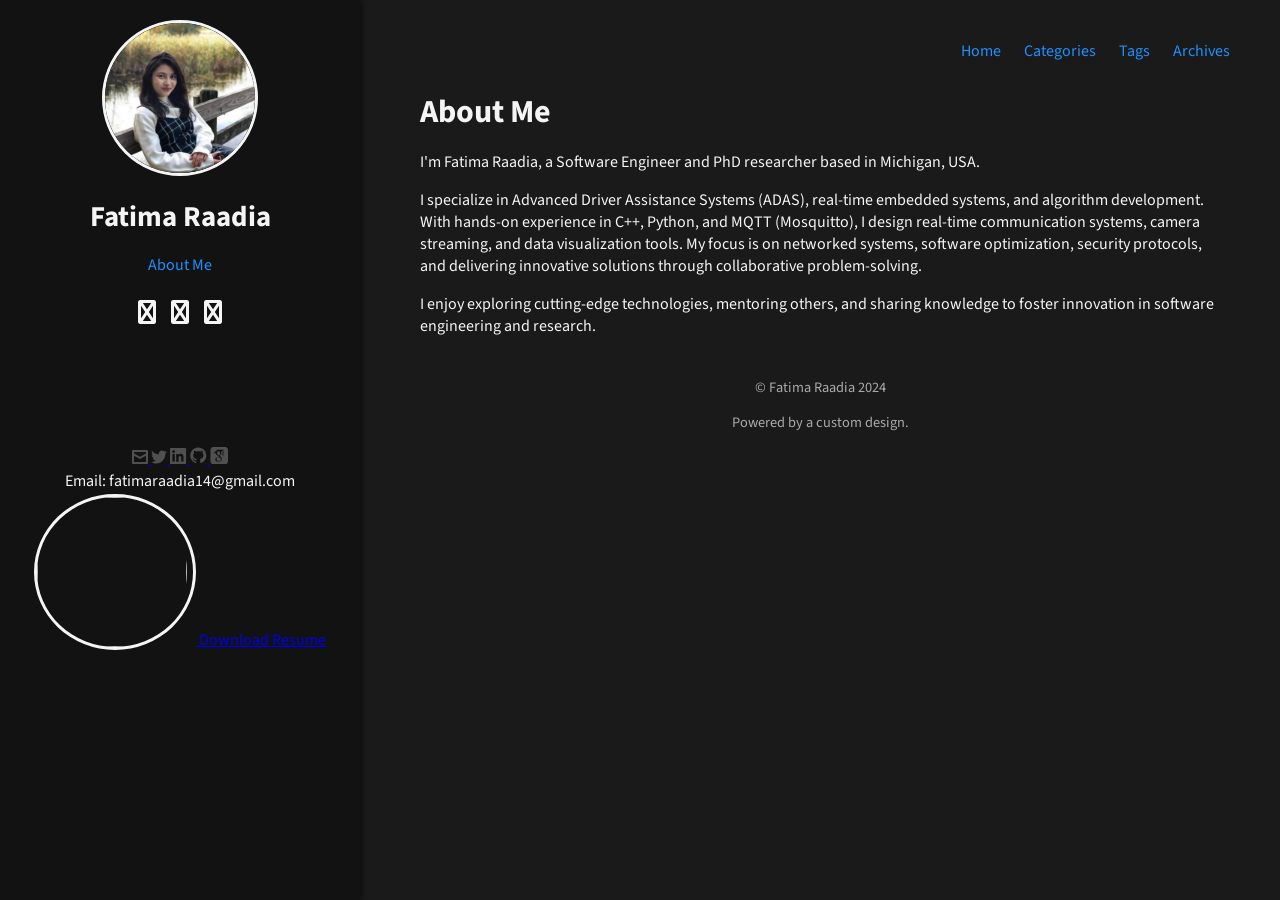
==== index.html @ f961c2ea "Update index.html" ====
<!DOCTYPE html>
<html lang="en">
<head>
  <link href='//fonts.googleapis.com/css?family=Source+Sans+Pro:300,400,700,400italic' rel='stylesheet' type='text/css'>
  <link rel="stylesheet" href="https://cdnjs.cloudflare.com/ajax/libs/font-awesome/6.0.0-beta3/css/all.min.css">


  <style>
    body {
      font-family: 'Source Sans Pro', sans-serif;
      margin: 0;
      padding: 0;
      background-color: #1a1a1a;
      color: #f5f5f5;
      display: flex;
      flex-direction: row;
      height: 100vh;
    }

    aside {
      width: 25%;
      background-color: #121212;
      padding: 20px;
      box-shadow: 2px 0 5px rgba(0, 0, 0, 0.5);
      text-align: center;
    }

    aside img {
      width: 150px;
      height: 150px;
      border-radius: 50%;
      border: 3px solid #f5f5f5;
    }

    aside h1 {
      font-size: 1.8rem;
      margin: 15px 0;
    }

    aside nav ul {
      list-style: none;
      padding: 0;
    }

    aside nav ul li {
      margin: 10px 0;
    }

    aside nav ul li a {
      text-decoration: none;
      color: #1e90ff;
    }

    aside ul.social {
      display: flex;
      justify-content: center;
      gap: 15px;
      padding: 0;
      list-style: none;
      margin-top: 20px;
    }

    aside ul.social li a {
      color: #f5f5f5;
      font-size: 1.5rem;
    }

    main {
      flex: 1;
      padding: 40px;
      overflow-y: auto;
    }

    main nav {
      margin-bottom: 20px;
      text-align: right;
    }

    main nav a {
      text-decoration: none;
      color: #1e90ff;
      margin: 0 10px;
    }

    article {
      max-width: 800px;
      margin: 0 auto;
    }

    article h1 {
      font-size: 2rem;
      margin-bottom: 15px;
    }

    footer {
      text-align: center;
      margin-top: 40px;
      font-size: 0.9rem;
      color: #aaa;
    }
  </style>

  <meta charset="utf-8" />
  <meta name="viewport" content="width=device-width, initial-scale=1.0" />
  <title>Fatima Raadia &ndash; About Me</title>
</head>
<body>
  <aside>
    <div>
      <img src="propic.jpg" alt="Fatima Raadia" title="Fatima Raadia">
      <h1>Fatima Raadia</h1>

      <nav>
        <ul>
          <li><a href="#about-me">About Me</a></li>
        </ul>
      </nav>

      <ul class="social">
        <li><a href="https://www.linkedin.com/in/fatima-raadia/" target="_blank"><i class="fa fa-linkedin"></i></a></li>
        <li><a href="https://github.com/fatima-raadia" target="_blank"><i class="fa fa-github"></i></a></li>
        <li><a href="https://scholar.google.com/citations?user=Gr1FDVAAAAAJ&hl=en" target="_blank"><i class="fa fa-google"></i></a></li>
      </ul>

      <section style="padding-top: 100px;" id="scroll-element" data-scroll-index="0">
    
        <div class="hero" id = "about">
            

            <div class="hero-left">
                
                <div class="icons">
                    
                    <a href="mailto:shehzeensh@gmail.com">
                        <svg width="16px" height="14px" viewBox="0 0 16 14" version="1.1" xmlns="http://www.w3.org/2000/svg" xlink="http://www.w3.org/1999/xlink">
                            
                            <title>ui-16px-1_email-84</title>
                            <desc>Created with Sketch.</desc>
                            <defs></defs>
                            <g id="Portfolio" stroke="none" stroke-width="1" fill="none" fill-rule="evenodd">
                                <g transform="translate(-94.000000, -336.000000)" id="Group" fill="#505050">
                                    <g transform="translate(94.000000, 335.000000)">
                                        <g id="ui-16px-1_email-84" transform="translate(0.000000, 1.000000)">
                                            <path d="M15,0 L1,0 C0.448,0 0,0.447 0,1 L0,13 C0,13.553 0.448,14 1,14 L15,14 C15.552,14 16,13.553 16,13 L16,1 C16,0.447 15.552,0 15,0 Z M14,12 L2,12 L2,5.723 L7.504,8.868 C7.812,9.044 8.189,9.044 8.496,8.868 L14,5.723 L14,12 Z M14,3.42 L8,6.849 L2,3.42 L2,2 L14,2 L14,3.42 Z" id="Shape"></path>
                                        </g>
                                    </g>
                                </g>
                            </g>
                        </svg>
                    </a>
                    
                    
                    
                    <a href="https://twitter.com/shehzeen" target="blank">
                        <svg width="16px" height="14px" viewBox="0 0 16 14" version="1.1" xmlns="http://www.w3.org/2000/svg" xlink="http://www.w3.org/1999/xlink">
                            
                            <title>social-16px_logo-twitter</title>
                            <desc>Created with Sketch.</desc>
                            <defs></defs>
                            <g id="Portfolio" stroke="none" stroke-width="1" fill="none" fill-rule="evenodd">
                                <g transform="translate(-169.000000, -336.000000)" id="Group" fill="#505050">
                                    <g transform="translate(94.000000, 335.000000)">
                                        <g id="social-16px_logo-twitter" transform="translate(75.000000, 1.000000)">
                                            <path d="M16,2 C15.4,2.3 14.8,2.4 14.1,2.5 C14.8,2.1 15.3,1.5 15.5,0.7 C14.9,1.1 14.2,1.3 13.4,1.5 C12.8,0.9 11.9,0.5 11,0.5 C9.3,0.5 7.8,2 7.8,3.8 C7.8,4.1 7.8,4.3 7.9,4.5 C5.2,4.4 2.7,3.1 1.1,1.1 C0.8,1.6 0.7,2.1 0.7,2.8 C0.7,3.9 1.3,4.9 2.2,5.5 C1.7,5.5 1.2,5.3 0.7,5.1 L0.7,5.1 C0.7,6.7 1.8,8 3.3,8.3 C3,8.4 2.7,8.4 2.4,8.4 C2.2,8.4 2,8.4 1.8,8.3 C2.2,9.6 3.4,10.6 4.9,10.6 C3.8,11.5 2.4,12 0.8,12 L0,12 C1.5,12.9 3.2,13.5 5,13.5 C11,13.5 14.3,8.5 14.3,4.2 L14.3,3.8 C15,3.3 15.6,2.7 16,2 Z" id="Shape"></path>
                                        </g>
                                    </g>
                                </g>
                            </g>
                        </svg>
                    </a>
                    
                    
                    
                    <a href="https://www.linkedin.com/in/shehzeenhussain/" target="blank">
                        <svg width="17px" height="16px" viewBox="0 0 17 16" version="1.1" xmlns="http://www.w3.org/2000/svg" xlink="http://www.w3.org/1999/xlink">
                            
                            <title>social-16px_logo-linkedin</title>
                            <desc>Created with Sketch.</desc>
                            <defs></defs>
                            <g id="Portfolio" stroke="none" stroke-width="1" fill="none" fill-rule="evenodd">
                                <g transform="translate(-243.000000, -335.000000)" id="Group" fill="#505050">
                                    <g transform="translate(94.000000, 335.000000)">
                                        <g id="social-16px_logo-linkedin" transform="translate(149.000000, 0.000000)">
                                            <path d="M15.3,0 L0.7,0 C0.3,0 0,0.3 0,0.7 L0,15.4 C0,15.7 0.3,16 0.7,16 L15.4,16 C15.8,16 16.1,15.7 16.1,15.3 L16.1,0.7 C16,0.3 15.7,0 15.3,0 Z M4.7,13.6 L2.4,13.6 L2.4,6 L4.8,6 L4.8,13.6 L4.7,13.6 Z M3.6,5 C2.8,5 2.2,4.3 2.2,3.6 C2.2,2.8 2.8,2.2 3.6,2.2 C4.4,2.2 5,2.8 5,3.6 C4.9,4.3 4.3,5 3.6,5 Z M13.6,13.6 L11.2,13.6 L11.2,9.9 C11.2,9 11.2,7.9 10,7.9 C8.8,7.9 8.6,8.9 8.6,9.9 L8.6,13.7 L6.2,13.7 L6.2,6 L8.5,6 L8.5,7 L8.5,7 C8.8,6.4 9.6,5.8 10.7,5.8 C13.1,5.8 13.5,7.4 13.5,9.4 L13.5,13.6 L13.6,13.6 Z" id="Shape"></path>
                                        </g>
                                    </g>
                                </g>
                            </g>
                        </svg>
                    </a>
                    
                    
                    
                    <a href="https://github.com/shehzeen" target="blank">
                      <svg width="17px" height="17px" viewBox="0 0 17 17" version="1.1" xmlns="http://www.w3.org/2000/svg" xmlns:xlink="http://www.w3.org/1999/xlink">
                        <title>social-16px_logo-github</title>
                          <g id="Portfolio" stroke="none" stroke-width="1" fill="none" fill-rule="evenodd">
                              <g id="GitHub-Mark" transform="translate(-136.000000, -55.000000)" fill="#505050">
                                  <path d="M144.319263,55.455 C139.902185,55.455 136.32,59.0366937 136.32,63.4552456 C136.32,66.9897924 138.612029,69.9880428 141.791009,71.0459021 C142.191267,71.1195692 142.337128,70.8725389 142.337128,70.6603777 C142.337128,70.4708077 142.330252,69.967416 142.326323,69.2999922 C140.101086,69.7832483 139.631581,68.2273994 139.631581,68.2273994 C139.267666,67.303123 138.743156,67.057075 138.743156,67.057075 C138.016799,66.5610499 138.798161,66.5708722 138.798161,66.5708722 C139.601132,66.6273503 140.02349,67.3954524 140.02349,67.3954524 C140.737078,68.617835 141.896107,68.2647241 142.351861,68.0599296 C142.424546,67.5432777 142.631305,67.1906579 142.859673,66.9907746 C141.083314,66.7889268 139.215608,66.1023495 139.215608,63.0368165 C139.215608,62.163616 139.527465,61.4490452 140.039206,60.8901576 C139.956698,60.6878187 139.682166,59.8740429 140.117784,58.7729656 C140.117784,58.7729656 140.789137,58.5578577 142.317483,59.5931258 C142.95544,59.4153426 143.640053,59.326942 144.320246,59.3235043 C144.999947,59.326942 145.684069,59.4153426 146.323008,59.5931258 C147.850372,58.5578577 148.520743,58.7729656 148.520743,58.7729656 C148.957343,59.8740429 148.68281,60.6878187 148.600794,60.8901576 C149.113517,61.4490452 149.422919,62.163616 149.422919,63.0368165 C149.422919,66.1102073 147.552266,66.7864712 145.770505,66.9843901 C146.057315,67.2314204 146.313186,67.7195876 146.313186,68.4660808 C146.313186,69.5352357 146.303364,70.3981229 146.303364,70.6603777 C146.303364,70.8745034 146.447751,71.1234981 146.853411,71.045411 C150.029936,69.9850961 152.32,66.9888101 152.32,63.4552456 C152.32,59.0366937 148.737815,55.455 144.319263,55.455" id="Fill-4"></path>
                              </g>
                          </g>
                      </svg>
                    </a>
                    
                    
                    <a href="https://scholar.google.com/citations?user=u8clh2QAAAAJ&amp;hl=en" target="blank">
                      <svg width="18px" height="17px" viewBox="0 0 1700 1700" version="1.1" xmlns="http://www.w3.org/2000/svg" xmlns:xlink="http://www.w3.org/1999/xlink">
                        <title>social-16px_logo-googlescholar</title>
                          <g id="Portfolio" stroke="none" stroke-width="1" fill="none" fill-rule="evenodd">
                              <g id="GoogleScholar-Mark" transform="translate(-4.000000, 1600.000000)" fill="#505050">
                                  <g transform="scale(1,-1)">
                                  <path d="M896.76 1130.189c-27.618 30.838-59.618 46.19-95.802 46.19-40.952 0-72.382-14.738-94.288-44.15-21.906-29.322-32.864-64.848-32.864-106.584 0-35.548 5.998-71.738 18-108.64 11.958-36.886 31.524-69.814 58.954-98.838 27.334-29.096 59.144-43.616 95.284-43.616 40.288 0 71.76 13.502 94.332 40.492 22.476 26.954 33.756 60.98 33.756 101.962 0 34.904-5.954 71.454-17.906 109.664-11.894 38.262-31.752 72.784-59.466 103.52zM1658.858 1512.573c-64.358 64.424-141.86 96.57-232.572 96.57h-1097.142c-90.712 0-168.14-32.146-232.572-96.57-64.424-64.286-96.57-141.86-96.57-232.572v-1097.142c0-90.712 32.146-168.288 96.57-232.712 64.432-64.146 142-96.432 232.572-96.432h1097.142c90.712 0 168.214 32.286 232.572 96.57 64.432 64.432 96.644 141.86 96.644 232.572v1097.142c0 90.712-32.22 168.288-96.644 232.572zM1297.81 1154.159v-392.126c0-18.154-14.856-33.016-33.016-33.016h-12.156c-18.162 0-33.016 14.856-33.016 33.016v392.126c0 16.12-2.34 29.578 20.188 32.41v52.172l-173.43-142.24c2.004-3.716 3.906-6.092 5.712-9.208 15.242-26.976 23.004-60.526 23.004-101.53 0-31.43-5.238-59.662-15.858-84.598-10.57-24.928-23.428-45.29-38.43-60.972-15.002-15.74-30.048-30.128-45.092-43.074-15.046-12.976-27.904-26.506-38.436-40.55-10.614-14-15.894-28.474-15.894-43.476 0-15.024 6.854-30.288 20.524-45.67 13.62-15.426 30.376-30.376 50.19-45.144 19.85-14.666 39.658-30.946 59.472-48.662 19.858-17.694 36.52-40.456 50.14-68.096 13.722-27.744 20.568-58.288 20.568-91.86 0-44.288-11.294-84.282-33.806-119.882-22.58-35.446-51.998-63.73-88.144-84.472-36.242-20.882-75-36.6-116.334-47.214-41.42-10.518-82.52-15.806-123.568-15.806-25.908 0-52.048 1.996-78.336 6.1-26.382 4.096-52.81 11.33-79.426 21.526-26.668 10.262-50.286 22.864-70.758 37.998-20.524 14.98-37.046 34.312-49.716 57.856-12.668 23.552-18.958 50.022-18.958 79.426 0 34.882 9.714 67.24 29.192 97.404 19.478 29.944 45.282 54.952 77.378 74.76 55.998 34.838 143.858 56.364 263.432 64.498-27.334 34.172-41.048 66.334-41.048 96.432 0 17.122 4.476 35.474 13.334 55.288-14.284-1.996-28.994-3.124-44.002-3.124-64.234 0-118.476 20.882-162.524 62.932-44.046 41.976-66.048 94.522-66.048 158.048 0 6.642 0.19 12.492 0.672 18.974h-261.046l393.618 342.17h651.856l-60.24-47.024v-82.996c22.368-2.874 20.004-16.318 20.004-32.394zM900.382 544.929c-7.52 1.36-18.088 2.122-31.708 2.122-29.382 0-58.288-2.596-86.666-7.782-28.38-5.046-56.378-13.568-83.998-25.592-27.722-11.952-50.096-29.528-67.146-52.766-17.144-23.208-25.666-50.542-25.666-81.994 0-29.974 7.52-56.714 22.572-80.004 15.002-23.142 34.808-41.26 59.428-54.236 24.62-12.998 50.432-22.814 77.378-29.264 26.998-6.408 54.476-9.736 82.476-9.736 55.376 0 103.050 12.47 143.046 37.406 39.906 24.928 59.904 63.422 59.904 115.382 0 10.928-1.522 21.686-4.528 32.19-3.138 10.62-6.24 19.712-9.282 27.26-3.050 7.41-8.858 16.332-17.43 26.616-8.522 10.314-15.046 17.934-19.434 23.004-4.476 5.238-12.852 12.712-25.19 22.594-12.236 9.926-20.048 16.114-23.522 18.402-3.43 2.406-12.332 8.908-26.668 19.456-14.328 10.634-22.184 16.274-23.566 16.94z" id="Fill-4"></path>
                              </g>
                              </g>
                          </g>
                      </svg>
                    </a>
                    

                </div>
                
                Email: fatimaraadia14@gmail.com
                
                
                <a href="/resume.pdf" target="blank" class="download-resume" onclick="ga('send', {hitType: 'event',eventCategory: 'CTA',eventAction: 'download'});">
                    <img style="position: relative;top: 1.8px;padding-right: 6px;" src="svg/dl-resume.svg">
                    Download Resume</a>
                
            </div>
        </div>
    
</section>

    </div>
  </aside>

  <main>
    <nav>
      <a href="#">Home</a>
      <a href="#categories">Categories</a>
      <a href="#tags">Tags</a>
      <a href="#archives">Archives</a>
    </nav>

    <article>
      <header>
        <h1 id="about-me">About Me</h1>
      </header>
      <div>
        <p>I'm Fatima Raadia, a Software Engineer and PhD researcher based in Michigan, USA.</p>
        <p>
          I specialize in Advanced Driver Assistance Systems (ADAS), real-time embedded systems, and algorithm development. 
          With hands-on experience in C++, Python, and MQTT (Mosquitto), I design real-time communication systems, camera 
          streaming, and data visualization tools. My focus is on networked systems, software optimization, security protocols, 
          and delivering innovative solutions through collaborative problem-solving.
        </p>
        <p>
          I enjoy exploring cutting-edge technologies, mentoring others, and sharing knowledge to foster innovation in 
          software engineering and research.
        </p>
      </div>
    </article>

    <footer>
      <p>&copy; Fatima Raadia 2024</p>
      <p>Powered by a custom design.</p>
    </footer>
  </main>
</body>
</html>
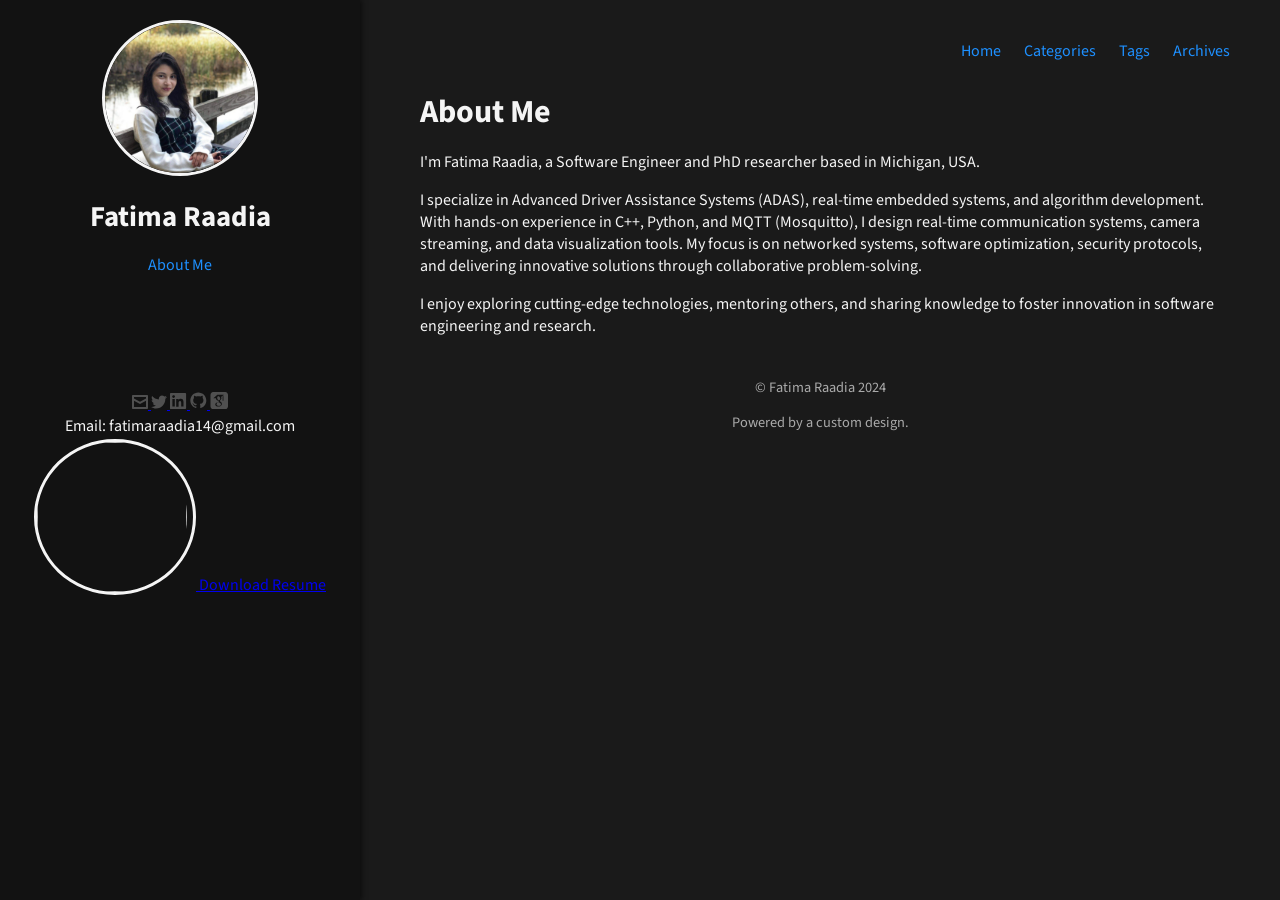
==== commit 65d37ce9: "Update index.html" ====
--- a/index.html
+++ b/index.html
@@ -115,12 +115,6 @@
           <li><a href="#about-me">About Me</a></li>
         </ul>
       </nav>
-
-      <ul class="social">
-        <li><a href="https://www.linkedin.com/in/fatima-raadia/" target="_blank"><i class="fa fa-linkedin"></i></a></li>
-        <li><a href="https://github.com/fatima-raadia" target="_blank"><i class="fa fa-github"></i></a></li>
-        <li><a href="https://scholar.google.com/citations?user=Gr1FDVAAAAAJ&hl=en" target="_blank"><i class="fa fa-google"></i></a></li>
-      </ul>
 
       <section style="padding-top: 100px;" id="scroll-element" data-scroll-index="0">
     
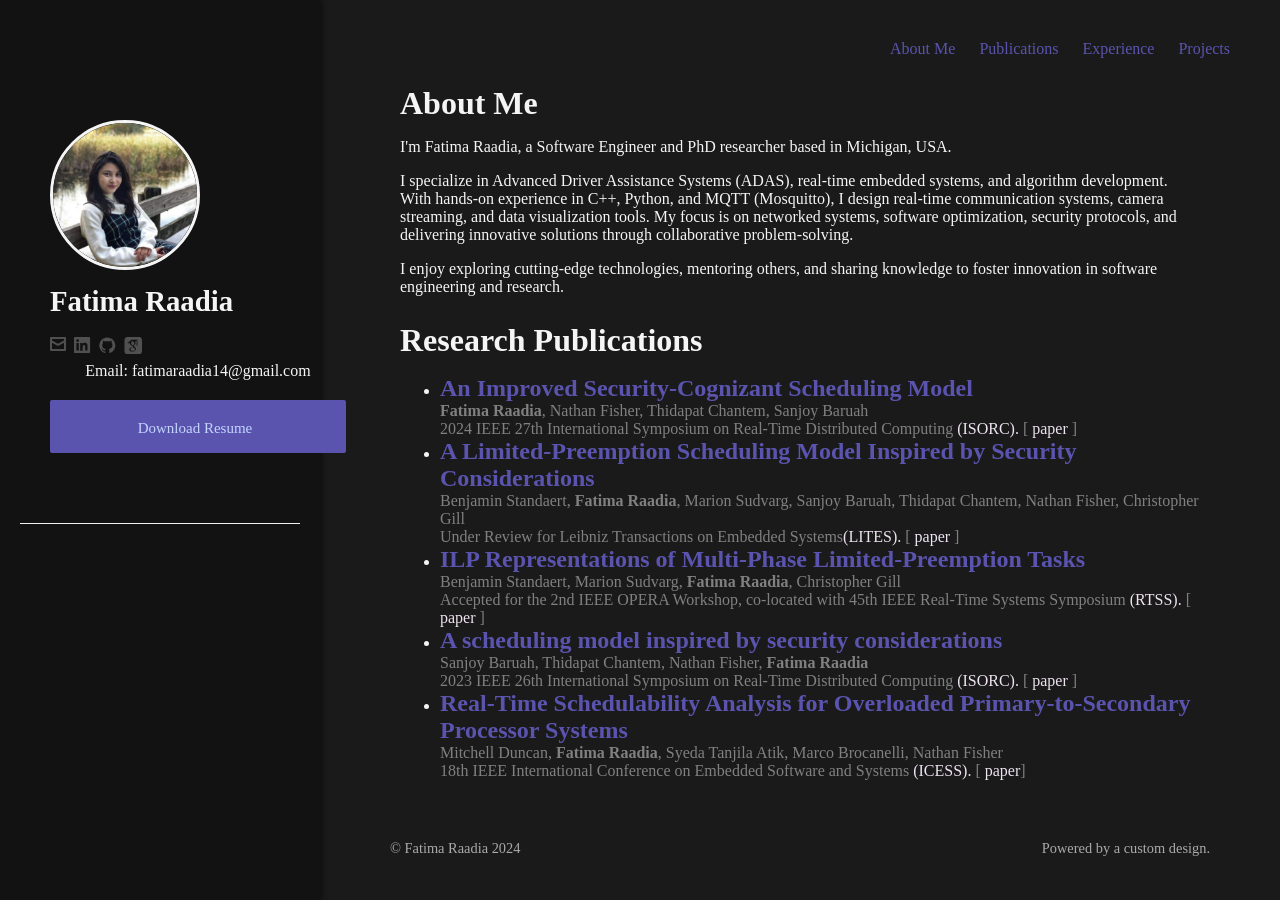
==== commit 436e2e01: "Updated the new main index file" ====
--- a/index.html
+++ b/index.html
@@ -1,264 +1,320 @@
-<!DOCTYPE html>
-<html lang="en">
-<head>
-  <link href='//fonts.googleapis.com/css?family=Source+Sans+Pro:300,400,700,400italic' rel='stylesheet' type='text/css'>
-  <link rel="stylesheet" href="https://cdnjs.cloudflare.com/ajax/libs/font-awesome/6.0.0-beta3/css/all.min.css">
-
-
-  <style>
-    body {
-      font-family: 'Source Sans Pro', sans-serif;
-      margin: 0;
-      padding: 0;
-      background-color: #1a1a1a;
-      color: #f5f5f5;
-      display: flex;
-      flex-direction: row;
-      height: 100vh;
-    }
-
-    aside {
-      width: 25%;
-      background-color: #121212;
-      padding: 20px;
-      box-shadow: 2px 0 5px rgba(0, 0, 0, 0.5);
-      text-align: center;
-    }
-
-    aside img {
-      width: 150px;
-      height: 150px;
-      border-radius: 50%;
-      border: 3px solid #f5f5f5;
-    }
-
-    aside h1 {
-      font-size: 1.8rem;
-      margin: 15px 0;
-    }
-
-    aside nav ul {
-      list-style: none;
-      padding: 0;
-    }
-
-    aside nav ul li {
-      margin: 10px 0;
-    }
-
-    aside nav ul li a {
-      text-decoration: none;
-      color: #1e90ff;
-    }
-
-    aside ul.social {
-      display: flex;
-      justify-content: center;
-      gap: 15px;
-      padding: 0;
-      list-style: none;
-      margin-top: 20px;
-    }
-
-    aside ul.social li a {
-      color: #f5f5f5;
-      font-size: 1.5rem;
-    }
-
-    main {
-      flex: 1;
-      padding: 40px;
-      overflow-y: auto;
-    }
-
-    main nav {
-      margin-bottom: 20px;
-      text-align: right;
-    }
-
-    main nav a {
-      text-decoration: none;
-      color: #1e90ff;
-      margin: 0 10px;
-    }
-
-    article {
-      max-width: 800px;
-      margin: 0 auto;
-    }
-
-    article h1 {
-      font-size: 2rem;
-      margin-bottom: 15px;
-    }
-
-    footer {
-      text-align: center;
-      margin-top: 40px;
-      font-size: 0.9rem;
-      color: #aaa;
-    }
-  </style>
-
-  <meta charset="utf-8" />
-  <meta name="viewport" content="width=device-width, initial-scale=1.0" />
-  <title>Fatima Raadia &ndash; About Me</title>
-</head>
-<body>
-  <aside>
-    <div>
-      <img src="propic.jpg" alt="Fatima Raadia" title="Fatima Raadia">
-      <h1>Fatima Raadia</h1>
-
-      <nav>
-        <ul>
-          <li><a href="#about-me">About Me</a></li>
-        </ul>
-      </nav>
-
-      <section style="padding-top: 100px;" id="scroll-element" data-scroll-index="0">
-    
-        <div class="hero" id = "about">
-            
-
-            <div class="hero-left">
-                
-                <div class="icons">
-                    
-                    <a href="mailto:shehzeensh@gmail.com">
-                        <svg width="16px" height="14px" viewBox="0 0 16 14" version="1.1" xmlns="http://www.w3.org/2000/svg" xlink="http://www.w3.org/1999/xlink">
-                            
-                            <title>ui-16px-1_email-84</title>
-                            <desc>Created with Sketch.</desc>
-                            <defs></defs>
-                            <g id="Portfolio" stroke="none" stroke-width="1" fill="none" fill-rule="evenodd">
-                                <g transform="translate(-94.000000, -336.000000)" id="Group" fill="#505050">
-                                    <g transform="translate(94.000000, 335.000000)">
-                                        <g id="ui-16px-1_email-84" transform="translate(0.000000, 1.000000)">
-                                            <path d="M15,0 L1,0 C0.448,0 0,0.447 0,1 L0,13 C0,13.553 0.448,14 1,14 L15,14 C15.552,14 16,13.553 16,13 L16,1 C16,0.447 15.552,0 15,0 Z M14,12 L2,12 L2,5.723 L7.504,8.868 C7.812,9.044 8.189,9.044 8.496,8.868 L14,5.723 L14,12 Z M14,3.42 L8,6.849 L2,3.42 L2,2 L14,2 L14,3.42 Z" id="Shape"></path>
-                                        </g>
-                                    </g>
-                                </g>
-                            </g>
-                        </svg>
-                    </a>
-                    
-                    
-                    
-                    <a href="https://twitter.com/shehzeen" target="blank">
-                        <svg width="16px" height="14px" viewBox="0 0 16 14" version="1.1" xmlns="http://www.w3.org/2000/svg" xlink="http://www.w3.org/1999/xlink">
-                            
-                            <title>social-16px_logo-twitter</title>
-                            <desc>Created with Sketch.</desc>
-                            <defs></defs>
-                            <g id="Portfolio" stroke="none" stroke-width="1" fill="none" fill-rule="evenodd">
-                                <g transform="translate(-169.000000, -336.000000)" id="Group" fill="#505050">
-                                    <g transform="translate(94.000000, 335.000000)">
-                                        <g id="social-16px_logo-twitter" transform="translate(75.000000, 1.000000)">
-                                            <path d="M16,2 C15.4,2.3 14.8,2.4 14.1,2.5 C14.8,2.1 15.3,1.5 15.5,0.7 C14.9,1.1 14.2,1.3 13.4,1.5 C12.8,0.9 11.9,0.5 11,0.5 C9.3,0.5 7.8,2 7.8,3.8 C7.8,4.1 7.8,4.3 7.9,4.5 C5.2,4.4 2.7,3.1 1.1,1.1 C0.8,1.6 0.7,2.1 0.7,2.8 C0.7,3.9 1.3,4.9 2.2,5.5 C1.7,5.5 1.2,5.3 0.7,5.1 L0.7,5.1 C0.7,6.7 1.8,8 3.3,8.3 C3,8.4 2.7,8.4 2.4,8.4 C2.2,8.4 2,8.4 1.8,8.3 C2.2,9.6 3.4,10.6 4.9,10.6 C3.8,11.5 2.4,12 0.8,12 L0,12 C1.5,12.9 3.2,13.5 5,13.5 C11,13.5 14.3,8.5 14.3,4.2 L14.3,3.8 C15,3.3 15.6,2.7 16,2 Z" id="Shape"></path>
-                                        </g>
-                                    </g>
-                                </g>
-                            </g>
-                        </svg>
-                    </a>
-                    
-                    
-                    
-                    <a href="https://www.linkedin.com/in/shehzeenhussain/" target="blank">
-                        <svg width="17px" height="16px" viewBox="0 0 17 16" version="1.1" xmlns="http://www.w3.org/2000/svg" xlink="http://www.w3.org/1999/xlink">
-                            
-                            <title>social-16px_logo-linkedin</title>
-                            <desc>Created with Sketch.</desc>
-                            <defs></defs>
-                            <g id="Portfolio" stroke="none" stroke-width="1" fill="none" fill-rule="evenodd">
-                                <g transform="translate(-243.000000, -335.000000)" id="Group" fill="#505050">
-                                    <g transform="translate(94.000000, 335.000000)">
-                                        <g id="social-16px_logo-linkedin" transform="translate(149.000000, 0.000000)">
-                                            <path d="M15.3,0 L0.7,0 C0.3,0 0,0.3 0,0.7 L0,15.4 C0,15.7 0.3,16 0.7,16 L15.4,16 C15.8,16 16.1,15.7 16.1,15.3 L16.1,0.7 C16,0.3 15.7,0 15.3,0 Z M4.7,13.6 L2.4,13.6 L2.4,6 L4.8,6 L4.8,13.6 L4.7,13.6 Z M3.6,5 C2.8,5 2.2,4.3 2.2,3.6 C2.2,2.8 2.8,2.2 3.6,2.2 C4.4,2.2 5,2.8 5,3.6 C4.9,4.3 4.3,5 3.6,5 Z M13.6,13.6 L11.2,13.6 L11.2,9.9 C11.2,9 11.2,7.9 10,7.9 C8.8,7.9 8.6,8.9 8.6,9.9 L8.6,13.7 L6.2,13.7 L6.2,6 L8.5,6 L8.5,7 L8.5,7 C8.8,6.4 9.6,5.8 10.7,5.8 C13.1,5.8 13.5,7.4 13.5,9.4 L13.5,13.6 L13.6,13.6 Z" id="Shape"></path>
-                                        </g>
-                                    </g>
-                                </g>
-                            </g>
-                        </svg>
-                    </a>
-                    
-                    
-                    
-                    <a href="https://github.com/shehzeen" target="blank">
-                      <svg width="17px" height="17px" viewBox="0 0 17 17" version="1.1" xmlns="http://www.w3.org/2000/svg" xmlns:xlink="http://www.w3.org/1999/xlink">
-                        <title>social-16px_logo-github</title>
-                          <g id="Portfolio" stroke="none" stroke-width="1" fill="none" fill-rule="evenodd">
-                              <g id="GitHub-Mark" transform="translate(-136.000000, -55.000000)" fill="#505050">
-                                  <path d="M144.319263,55.455 C139.902185,55.455 136.32,59.0366937 136.32,63.4552456 C136.32,66.9897924 138.612029,69.9880428 141.791009,71.0459021 C142.191267,71.1195692 142.337128,70.8725389 142.337128,70.6603777 C142.337128,70.4708077 142.330252,69.967416 142.326323,69.2999922 C140.101086,69.7832483 139.631581,68.2273994 139.631581,68.2273994 C139.267666,67.303123 138.743156,67.057075 138.743156,67.057075 C138.016799,66.5610499 138.798161,66.5708722 138.798161,66.5708722 C139.601132,66.6273503 140.02349,67.3954524 140.02349,67.3954524 C140.737078,68.617835 141.896107,68.2647241 142.351861,68.0599296 C142.424546,67.5432777 142.631305,67.1906579 142.859673,66.9907746 C141.083314,66.7889268 139.215608,66.1023495 139.215608,63.0368165 C139.215608,62.163616 139.527465,61.4490452 140.039206,60.8901576 C139.956698,60.6878187 139.682166,59.8740429 140.117784,58.7729656 C140.117784,58.7729656 140.789137,58.5578577 142.317483,59.5931258 C142.95544,59.4153426 143.640053,59.326942 144.320246,59.3235043 C144.999947,59.326942 145.684069,59.4153426 146.323008,59.5931258 C147.850372,58.5578577 148.520743,58.7729656 148.520743,58.7729656 C148.957343,59.8740429 148.68281,60.6878187 148.600794,60.8901576 C149.113517,61.4490452 149.422919,62.163616 149.422919,63.0368165 C149.422919,66.1102073 147.552266,66.7864712 145.770505,66.9843901 C146.057315,67.2314204 146.313186,67.7195876 146.313186,68.4660808 C146.313186,69.5352357 146.303364,70.3981229 146.303364,70.6603777 C146.303364,70.8745034 146.447751,71.1234981 146.853411,71.045411 C150.029936,69.9850961 152.32,66.9888101 152.32,63.4552456 C152.32,59.0366937 148.737815,55.455 144.319263,55.455" id="Fill-4"></path>
-                              </g>
-                          </g>
-                      </svg>
-                    </a>
-                    
-                    
-                    <a href="https://scholar.google.com/citations?user=u8clh2QAAAAJ&amp;hl=en" target="blank">
-                      <svg width="18px" height="17px" viewBox="0 0 1700 1700" version="1.1" xmlns="http://www.w3.org/2000/svg" xmlns:xlink="http://www.w3.org/1999/xlink">
-                        <title>social-16px_logo-googlescholar</title>
-                          <g id="Portfolio" stroke="none" stroke-width="1" fill="none" fill-rule="evenodd">
-                              <g id="GoogleScholar-Mark" transform="translate(-4.000000, 1600.000000)" fill="#505050">
-                                  <g transform="scale(1,-1)">
-                                  <path d="M896.76 1130.189c-27.618 30.838-59.618 46.19-95.802 46.19-40.952 0-72.382-14.738-94.288-44.15-21.906-29.322-32.864-64.848-32.864-106.584 0-35.548 5.998-71.738 18-108.64 11.958-36.886 31.524-69.814 58.954-98.838 27.334-29.096 59.144-43.616 95.284-43.616 40.288 0 71.76 13.502 94.332 40.492 22.476 26.954 33.756 60.98 33.756 101.962 0 34.904-5.954 71.454-17.906 109.664-11.894 38.262-31.752 72.784-59.466 103.52zM1658.858 1512.573c-64.358 64.424-141.86 96.57-232.572 96.57h-1097.142c-90.712 0-168.14-32.146-232.572-96.57-64.424-64.286-96.57-141.86-96.57-232.572v-1097.142c0-90.712 32.146-168.288 96.57-232.712 64.432-64.146 142-96.432 232.572-96.432h1097.142c90.712 0 168.214 32.286 232.572 96.57 64.432 64.432 96.644 141.86 96.644 232.572v1097.142c0 90.712-32.22 168.288-96.644 232.572zM1297.81 1154.159v-392.126c0-18.154-14.856-33.016-33.016-33.016h-12.156c-18.162 0-33.016 14.856-33.016 33.016v392.126c0 16.12-2.34 29.578 20.188 32.41v52.172l-173.43-142.24c2.004-3.716 3.906-6.092 5.712-9.208 15.242-26.976 23.004-60.526 23.004-101.53 0-31.43-5.238-59.662-15.858-84.598-10.57-24.928-23.428-45.29-38.43-60.972-15.002-15.74-30.048-30.128-45.092-43.074-15.046-12.976-27.904-26.506-38.436-40.55-10.614-14-15.894-28.474-15.894-43.476 0-15.024 6.854-30.288 20.524-45.67 13.62-15.426 30.376-30.376 50.19-45.144 19.85-14.666 39.658-30.946 59.472-48.662 19.858-17.694 36.52-40.456 50.14-68.096 13.722-27.744 20.568-58.288 20.568-91.86 0-44.288-11.294-84.282-33.806-119.882-22.58-35.446-51.998-63.73-88.144-84.472-36.242-20.882-75-36.6-116.334-47.214-41.42-10.518-82.52-15.806-123.568-15.806-25.908 0-52.048 1.996-78.336 6.1-26.382 4.096-52.81 11.33-79.426 21.526-26.668 10.262-50.286 22.864-70.758 37.998-20.524 14.98-37.046 34.312-49.716 57.856-12.668 23.552-18.958 50.022-18.958 79.426 0 34.882 9.714 67.24 29.192 97.404 19.478 29.944 45.282 54.952 77.378 74.76 55.998 34.838 143.858 56.364 263.432 64.498-27.334 34.172-41.048 66.334-41.048 96.432 0 17.122 4.476 35.474 13.334 55.288-14.284-1.996-28.994-3.124-44.002-3.124-64.234 0-118.476 20.882-162.524 62.932-44.046 41.976-66.048 94.522-66.048 158.048 0 6.642 0.19 12.492 0.672 18.974h-261.046l393.618 342.17h651.856l-60.24-47.024v-82.996c22.368-2.874 20.004-16.318 20.004-32.394zM900.382 544.929c-7.52 1.36-18.088 2.122-31.708 2.122-29.382 0-58.288-2.596-86.666-7.782-28.38-5.046-56.378-13.568-83.998-25.592-27.722-11.952-50.096-29.528-67.146-52.766-17.144-23.208-25.666-50.542-25.666-81.994 0-29.974 7.52-56.714 22.572-80.004 15.002-23.142 34.808-41.26 59.428-54.236 24.62-12.998 50.432-22.814 77.378-29.264 26.998-6.408 54.476-9.736 82.476-9.736 55.376 0 103.050 12.47 143.046 37.406 39.906 24.928 59.904 63.422 59.904 115.382 0 10.928-1.522 21.686-4.528 32.19-3.138 10.62-6.24 19.712-9.282 27.26-3.050 7.41-8.858 16.332-17.43 26.616-8.522 10.314-15.046 17.934-19.434 23.004-4.476 5.238-12.852 12.712-25.19 22.594-12.236 9.926-20.048 16.114-23.522 18.402-3.43 2.406-12.332 8.908-26.668 19.456-14.328 10.634-22.184 16.274-23.566 16.94z" id="Fill-4"></path>
-                              </g>
-                              </g>
-                          </g>
-                      </svg>
-                    </a>
-                    
-
-                </div>
-                
-                Email: fatimaraadia14@gmail.com
-                
-                
-                <a href="/resume.pdf" target="blank" class="download-resume" onclick="ga('send', {hitType: 'event',eventCategory: 'CTA',eventAction: 'download'});">
-                    <img style="position: relative;top: 1.8px;padding-right: 6px;" src="svg/dl-resume.svg">
-                    Download Resume</a>
-                
-            </div>
-        </div>
-    
-</section>
-
-    </div>
-  </aside>
-
-  <main>
-    <nav>
-      <a href="#">Home</a>
-      <a href="#categories">Categories</a>
-      <a href="#tags">Tags</a>
-      <a href="#archives">Archives</a>
-    </nav>
-
-    <article>
-      <header>
-        <h1 id="about-me">About Me</h1>
-      </header>
-      <div>
-        <p>I'm Fatima Raadia, a Software Engineer and PhD researcher based in Michigan, USA.</p>
-        <p>
-          I specialize in Advanced Driver Assistance Systems (ADAS), real-time embedded systems, and algorithm development. 
-          With hands-on experience in C++, Python, and MQTT (Mosquitto), I design real-time communication systems, camera 
-          streaming, and data visualization tools. My focus is on networked systems, software optimization, security protocols, 
-          and delivering innovative solutions through collaborative problem-solving.
-        </p>
-        <p>
-          I enjoy exploring cutting-edge technologies, mentoring others, and sharing knowledge to foster innovation in 
-          software engineering and research.
-        </p>
-      </div>
-    </article>
-
-    <footer>
-      <p>&copy; Fatima Raadia 2024</p>
-      <p>Powered by a custom design.</p>
-    </footer>
-  </main>
-</body>
-</html>
+<!DOCTYPE html>
+<html lang="en">
+<head>
+  <link href='//fonts.googleapis.com/css?family=Source+Sans+Pro:300,400,700,400italic' rel='stylesheet' type='text/css'>
+  <link rel="stylesheet" href="https://cdnjs.cloudflare.com/ajax/libs/font-awesome/6.0.0-beta3/css/all.min.css">  
+
+
+
+  <style>
+    body {
+      font-family: 'Source Sans Pro', sans-serif;
+      margin: 0;
+      padding: 0;
+      background-color: #1a1a1a;
+      color: #f5f5f5;
+      display: flex;
+      flex-direction: row;
+      height: 100vh;
+    }
+
+    aside {
+      width: 25%;
+      background-color: #121212;
+      padding: 20px;
+      box-shadow: 2px 0 5px rgba(0, 0, 0, 0.5);
+      text-align: center;
+    }
+
+    aside img {
+      width: 150px;
+      height: 150px;
+      border-radius: 50%;
+      border: 3px solid #f5f5f5;
+    }
+
+    aside h1 {
+      font-size: 1.8rem;
+      margin: 15px 0;
+    }
+
+    aside nav ul {
+      list-style: none;
+      padding: 0;
+    }
+
+    aside nav ul li {
+      margin: 10px 0;
+    }
+
+    aside nav ul li a {
+      text-decoration: none;
+      color: #1e90ff;
+    }
+
+    aside ul.social {
+      display: flex;
+      justify-content: center;
+      gap: 15px;
+      padding: 0;
+      list-style: none;
+      margin-top: 20px;
+    }
+
+    aside ul.social li a {
+      color: #f5f5f5;
+      font-size: 1.5rem;
+    }
+
+    aside ul.social li a:hover {
+        color: #1e90ff; /* Change icon color when hovered */
+        transform: scale(1.2); /* Increase size when hovered */
+    }
+
+    main {
+      flex: 1;
+      padding: 40px;
+      overflow-y: auto;
+    }
+
+    main nav {
+      margin-bottom: 20px;
+      text-align: right;
+    }
+
+    main nav a {
+      text-decoration: none;
+      color: #5A54AF;
+      margin: 0 10px;
+    }
+
+    article {
+      max-width: 800px;
+      margin: 0 auto;
+    }
+
+    article h1 {
+      font-size: 2rem;
+      margin-bottom: 15px;
+    }
+
+    footer {
+      text-align: center;
+      margin-top: 40px;
+      font-size: 0.9rem;
+      color: #aaa;
+    }
+  </style>
+
+
+  <meta charset="utf-8" />
+  <meta name="viewport" content="width=device-width, initial-scale=1.0" />
+  <title>Fatima Raadia &ndash; Porfolio Website</title>
+  <link rel="icon" href="ffrimg.jpg" type="image/x-icon">
+  <link rel="shortcut icon" href="ffrimg.jpg" type="image/x-icon">
+  <link rel="stylesheet" href="styles.css">
+  <link rel="stylesheet" href="final.css">
+
+</head>
+
+<body>
+  <aside>
+    <div>
+
+
+      <section style="padding-top: 100px;" id="scroll-element" data-scroll-index="0">
+    
+        <div class="hero" id = "about">
+            
+            <img src="propic.jpg" alt="Fatima Raadia" title="Fatima Raadia">
+            <h1>Fatima Raadia</h1>
+
+            <div class="hero-left">
+                
+                <div class="icons">
+                    
+                    <a href="mailto:fatimaraadia14@gmail.com">
+                        <svg width="16px" height="14px" viewBox="0 0 16 14" version="1.1" xmlns="http://www.w3.org/2000/svg" xlink="http://www.w3.org/1999/xlink">
+                            
+                            <title>ui-16px-1_email-84</title>
+                            <desc>Created with Sketch.</desc>
+                            <defs></defs>
+                            <g id="Portfolio" stroke="none" stroke-width="1" fill="none" fill-rule="evenodd">
+                                <g transform="translate(-94.000000, -336.000000)" id="Group" fill="#505050">
+                                    <g transform="translate(94.000000, 335.000000)">
+                                        <g id="ui-16px-1_email-84" transform="translate(0.000000, 1.000000)">
+                                            <path d="M15,0 L1,0 C0.448,0 0,0.447 0,1 L0,13 C0,13.553 0.448,14 1,14 L15,14 C15.552,14 16,13.553 16,13 L16,1 C16,0.447 15.552,0 15,0 Z M14,12 L2,12 L2,5.723 L7.504,8.868 C7.812,9.044 8.189,9.044 8.496,8.868 L14,5.723 L14,12 Z M14,3.42 L8,6.849 L2,3.42 L2,2 L14,2 L14,3.42 Z" id="Shape"></path>
+                                        </g>
+                                    </g>
+                                </g>
+                            </g>
+                        </svg>
+                    </a>
+                                     
+                
+                    <a href="https://www.linkedin.com/in/fatima-raadia/" target="blank">
+                        <svg width="17px" height="16px" viewBox="0 0 17 16" version="1.1" xmlns="http://www.w3.org/2000/svg" xlink="http://www.w3.org/1999/xlink">
+                            
+                            <title>social-16px_logo-linkedin</title>
+                            <desc>Created with Sketch.</desc>
+                            <defs></defs>
+                            <g id="Portfolio" stroke="none" stroke-width="1" fill="none" fill-rule="evenodd">
+                                <g transform="translate(-243.000000, -335.000000)" id="Group" fill="#505050">
+                                    <g transform="translate(94.000000, 335.000000)">
+                                        <g id="social-16px_logo-linkedin" transform="translate(149.000000, 0.000000)">
+                                            <path d="M15.3,0 L0.7,0 C0.3,0 0,0.3 0,0.7 L0,15.4 C0,15.7 0.3,16 0.7,16 L15.4,16 C15.8,16 16.1,15.7 16.1,15.3 L16.1,0.7 C16,0.3 15.7,0 15.3,0 Z M4.7,13.6 L2.4,13.6 L2.4,6 L4.8,6 L4.8,13.6 L4.7,13.6 Z M3.6,5 C2.8,5 2.2,4.3 2.2,3.6 C2.2,2.8 2.8,2.2 3.6,2.2 C4.4,2.2 5,2.8 5,3.6 C4.9,4.3 4.3,5 3.6,5 Z M13.6,13.6 L11.2,13.6 L11.2,9.9 C11.2,9 11.2,7.9 10,7.9 C8.8,7.9 8.6,8.9 8.6,9.9 L8.6,13.7 L6.2,13.7 L6.2,6 L8.5,6 L8.5,7 L8.5,7 C8.8,6.4 9.6,5.8 10.7,5.8 C13.1,5.8 13.5,7.4 13.5,9.4 L13.5,13.6 L13.6,13.6 Z" id="Shape"></path>
+                                        </g>
+                                    </g>
+                                </g>
+                            </g>
+                        </svg>
+                    </a>
+                    
+                                        
+                    <a href="https://github.com/fatimaraadia" target="blank">
+                      <svg width="17px" height="17px" viewBox="0 0 17 17" version="1.1" xmlns="http://www.w3.org/2000/svg" xmlns:xlink="http://www.w3.org/1999/xlink">
+                        <title>social-16px_logo-github</title>
+                          <g id="Portfolio" stroke="none" stroke-width="1" fill="none" fill-rule="evenodd">
+                              <g id="GitHub-Mark" transform="translate(-136.000000, -55.000000)" fill="#505050">
+                                  <path d="M144.319263,55.455 C139.902185,55.455 136.32,59.0366937 136.32,63.4552456 C136.32,66.9897924 138.612029,69.9880428 141.791009,71.0459021 C142.191267,71.1195692 142.337128,70.8725389 142.337128,70.6603777 C142.337128,70.4708077 142.330252,69.967416 142.326323,69.2999922 C140.101086,69.7832483 139.631581,68.2273994 139.631581,68.2273994 C139.267666,67.303123 138.743156,67.057075 138.743156,67.057075 C138.016799,66.5610499 138.798161,66.5708722 138.798161,66.5708722 C139.601132,66.6273503 140.02349,67.3954524 140.02349,67.3954524 C140.737078,68.617835 141.896107,68.2647241 142.351861,68.0599296 C142.424546,67.5432777 142.631305,67.1906579 142.859673,66.9907746 C141.083314,66.7889268 139.215608,66.1023495 139.215608,63.0368165 C139.215608,62.163616 139.527465,61.4490452 140.039206,60.8901576 C139.956698,60.6878187 139.682166,59.8740429 140.117784,58.7729656 C140.117784,58.7729656 140.789137,58.5578577 142.317483,59.5931258 C142.95544,59.4153426 143.640053,59.326942 144.320246,59.3235043 C144.999947,59.326942 145.684069,59.4153426 146.323008,59.5931258 C147.850372,58.5578577 148.520743,58.7729656 148.520743,58.7729656 C148.957343,59.8740429 148.68281,60.6878187 148.600794,60.8901576 C149.113517,61.4490452 149.422919,62.163616 149.422919,63.0368165 C149.422919,66.1102073 147.552266,66.7864712 145.770505,66.9843901 C146.057315,67.2314204 146.313186,67.7195876 146.313186,68.4660808 C146.313186,69.5352357 146.303364,70.3981229 146.303364,70.6603777 C146.303364,70.8745034 146.447751,71.1234981 146.853411,71.045411 C150.029936,69.9850961 152.32,66.9888101 152.32,63.4552456 C152.32,59.0366937 148.737815,55.455 144.319263,55.455" id="Fill-4"></path>
+                              </g>
+                          </g>
+                      </svg>
+                    </a>
+                    
+                    
+                    <a href="https://scholar.google.com/citations?user=Gr1FDVAAAAAJ&hl=en&amp;hl=en" target="blank">
+                      <svg width="18px" height="17px" viewBox="0 0 1700 1700" version="1.1" xmlns="http://www.w3.org/2000/svg" xmlns:xlink="http://www.w3.org/1999/xlink">
+                        <title>social-16px_logo-googlescholar</title>
+                          <g id="Portfolio" stroke="none" stroke-width="1" fill="none" fill-rule="evenodd">
+                              <g id="GoogleScholar-Mark" transform="translate(-4.000000, 1600.000000)" fill="#505050">
+                                  <g transform="scale(1,-1)">
+                                  <path d="M896.76 1130.189c-27.618 30.838-59.618 46.19-95.802 46.19-40.952 0-72.382-14.738-94.288-44.15-21.906-29.322-32.864-64.848-32.864-106.584 0-35.548 5.998-71.738 18-108.64 11.958-36.886 31.524-69.814 58.954-98.838 27.334-29.096 59.144-43.616 95.284-43.616 40.288 0 71.76 13.502 94.332 40.492 22.476 26.954 33.756 60.98 33.756 101.962 0 34.904-5.954 71.454-17.906 109.664-11.894 38.262-31.752 72.784-59.466 103.52zM1658.858 1512.573c-64.358 64.424-141.86 96.57-232.572 96.57h-1097.142c-90.712 0-168.14-32.146-232.572-96.57-64.424-64.286-96.57-141.86-96.57-232.572v-1097.142c0-90.712 32.146-168.288 96.57-232.712 64.432-64.146 142-96.432 232.572-96.432h1097.142c90.712 0 168.214 32.286 232.572 96.57 64.432 64.432 96.644 141.86 96.644 232.572v1097.142c0 90.712-32.22 168.288-96.644 232.572zM1297.81 1154.159v-392.126c0-18.154-14.856-33.016-33.016-33.016h-12.156c-18.162 0-33.016 14.856-33.016 33.016v392.126c0 16.12-2.34 29.578 20.188 32.41v52.172l-173.43-142.24c2.004-3.716 3.906-6.092 5.712-9.208 15.242-26.976 23.004-60.526 23.004-101.53 0-31.43-5.238-59.662-15.858-84.598-10.57-24.928-23.428-45.29-38.43-60.972-15.002-15.74-30.048-30.128-45.092-43.074-15.046-12.976-27.904-26.506-38.436-40.55-10.614-14-15.894-28.474-15.894-43.476 0-15.024 6.854-30.288 20.524-45.67 13.62-15.426 30.376-30.376 50.19-45.144 19.85-14.666 39.658-30.946 59.472-48.662 19.858-17.694 36.52-40.456 50.14-68.096 13.722-27.744 20.568-58.288 20.568-91.86 0-44.288-11.294-84.282-33.806-119.882-22.58-35.446-51.998-63.73-88.144-84.472-36.242-20.882-75-36.6-116.334-47.214-41.42-10.518-82.52-15.806-123.568-15.806-25.908 0-52.048 1.996-78.336 6.1-26.382 4.096-52.81 11.33-79.426 21.526-26.668 10.262-50.286 22.864-70.758 37.998-20.524 14.98-37.046 34.312-49.716 57.856-12.668 23.552-18.958 50.022-18.958 79.426 0 34.882 9.714 67.24 29.192 97.404 19.478 29.944 45.282 54.952 77.378 74.76 55.998 34.838 143.858 56.364 263.432 64.498-27.334 34.172-41.048 66.334-41.048 96.432 0 17.122 4.476 35.474 13.334 55.288-14.284-1.996-28.994-3.124-44.002-3.124-64.234 0-118.476 20.882-162.524 62.932-44.046 41.976-66.048 94.522-66.048 158.048 0 6.642 0.19 12.492 0.672 18.974h-261.046l393.618 342.17h651.856l-60.24-47.024v-82.996c22.368-2.874 20.004-16.318 20.004-32.394zM900.382 544.929c-7.52 1.36-18.088 2.122-31.708 2.122-29.382 0-58.288-2.596-86.666-7.782-28.38-5.046-56.378-13.568-83.998-25.592-27.722-11.952-50.096-29.528-67.146-52.766-17.144-23.208-25.666-50.542-25.666-81.994 0-29.974 7.52-56.714 22.572-80.004 15.002-23.142 34.808-41.26 59.428-54.236 24.62-12.998 50.432-22.814 77.378-29.264 26.998-6.408 54.476-9.736 82.476-9.736 55.376 0 103.050 12.47 143.046 37.406 39.906 24.928 59.904 63.422 59.904 115.382 0 10.928-1.522 21.686-4.528 32.19-3.138 10.62-6.24 19.712-9.282 27.26-3.050 7.41-8.858 16.332-17.43 26.616-8.522 10.314-15.046 17.934-19.434 23.004-4.476 5.238-12.852 12.712-25.19 22.594-12.236 9.926-20.048 16.114-23.522 18.402-3.43 2.406-12.332 8.908-26.668 19.456-14.328 10.634-22.184 16.274-23.566 16.94z" id="Fill-4"></path>
+                              </g>
+                              </g>
+                          </g>
+                      </svg>
+                    </a>
+                    
+
+                </div>
+                
+        Email: fatimaraadia14@gmail.com
+
+                <a href="/resume.pdf" target="blank" class="download-resume" onclick="ga('send', {hitType: 'event',eventCategory: 'CTA',eventAction: 'download'});">
+                    <img2 style="position: relative;top: 1.8px;padding-right: 6px;" src="svg/dl-resume.svg">
+                    Download Resume</a>
+                
+            </div>
+        </div>
+    
+</section>
+
+    </div>
+  </aside>
+
+  <main>
+    <nav>
+      <a href="#" data-scroll-goto="1">About Me</a>
+      <a href="#Publications" data-scroll-goto="3">Publications</a>
+      <a href="#Experience" data-scroll-goto="4">Experience</a>
+      <a href="#Projects" data-scroll-goto="5">Projects</a>
+    </nav>
+
+    <article>
+      <header>
+        <h1 id="about-me" data-scroll-goto="1">About Me</h1>
+      </header>
+      <div>
+        <p>I'm Fatima Raadia, a Software Engineer and PhD researcher based in Michigan, USA.</p>
+        <p>
+          I specialize in Advanced Driver Assistance Systems (ADAS), real-time embedded systems, and algorithm development. 
+          With hands-on experience in C++, Python, and MQTT (Mosquitto), I design real-time communication systems, camera 
+          streaming, and data visualization tools. My focus is on networked systems, software optimization, security protocols, 
+          and delivering innovative solutions through collaborative problem-solving.
+        </p>
+        <p>
+          I enjoy exploring cutting-edge technologies, mentoring others, and sharing knowledge to foster innovation in 
+          software engineering and research.
+        </p>
+      </div>
+    </article>
+
+    <article>
+        <header>
+            <h1 id="publications" data-scroll-goto="3">Research Publications</h1>
+        </header>
+        <div>
+            <ul>
+                <li>
+                    <h2 style="color: #5A54AF; margin-top: 0; margin-bottom: 0;">An Improved Security-Cognizant Scheduling Model</h2>
+                    <p style="color: grey; margin-top: 0; margin-bottom: 0;"><strong>Fatima Raadia</strong>, Nathan Fisher, Thidapat Chantem, Sanjoy Baruah</p>
+                    <p style="color: grey; margin-top: 0; margin-bottom: 0;">2024 IEEE 27th International Symposium on Real-Time Distributed Computing <a href="https://isorc.github.io/2024/" style="color: rgb(238, 227, 240)">(ISORC).</a>
+                    [ <a href="https://ieeexplore.ieee.org/abstract/document/10551349" style="color: rgb(238, 227, 240)">paper</a> ] </p>
+                </li>
+
+                <li>
+                    <h2 style="color: #5A54AF; margin-top: 0; margin-bottom: 0;">A Limited-Preemption Scheduling Model Inspired by Security Considerations</h2>
+                    <p style="color: grey; margin-top: 0; margin-bottom: 0;">Benjamin Standaert, <strong>Fatima Raadia</strong>, Marion Sudvarg, Sanjoy Baruah, Thidapat Chantem, Nathan Fisher, Christopher Gill</p>
+                    <p style="color: grey; margin-top: 0; margin-bottom: 0;">Under Review for Leibniz Transactions on Embedded Systems<a href="https://drops.dagstuhl.de/entities/journal/LITES" style="color: rgb(238, 227, 240)">(LITES).</a>
+                    [ <a href="https://openscholarship.wustl.edu/cgi/viewcontent.cgi?article=1002&context=cse_facpubs" style="color: rgb(238, 227, 240)">paper</a> ] </p>
+                </li>
+
+                <li>
+                    <h2 style="color: #5A54AF; margin-top: 0; margin-bottom: 0;">ILP Representations of Multi-Phase Limited-Preemption Tasks</h2>
+                    <p style="color: grey; margin-top: 0; margin-bottom: 0;">Benjamin Standaert, Marion Sudvarg, <strong>Fatima Raadia</strong>, Christopher Gill</p>
+                    <p style="color: grey; margin-top: 0; margin-bottom: 0;">Accepted for the 2nd IEEE OPERA Workshop, co-located with 45th IEEE Real-Time Systems Symposium <a href="https://2024.rtss.org/ style=" style="color: rgb(238, 227, 240)">(RTSS).</a>
+                    [ <a href="https://opera24.di.unito.it/wp-content/uploads/2024/11/3_Final_version.pdf" style="color: rgb(238, 227, 240)">paper</a> ] </p>
+                </li>
+
+                <li>
+                    <h2 style="color: #5A54AF; margin-top: 0; margin-bottom: 0;">A scheduling model inspired by security considerations</h2>
+                    <p style="color: grey; margin-top: 0; margin-bottom: 0;">Sanjoy Baruah, Thidapat Chantem, Nathan Fisher, <strong>Fatima Raadia</strong></p>
+                    <p style="color: grey; margin-top: 0; margin-bottom: 0;">2023 IEEE 26th International Symposium on Real-Time Distributed Computing <a href="https://isorc.github.io/2023/ style=" style ="color: rgb(238, 227, 240)">(ISORC).</a>
+                    [ <a href="https://par.nsf.gov/servlets/purl/10423560" style="color: rgb(238, 227, 240)">paper</a> ] </p>
+                </li>
+
+                <li>
+                    <h2 style="color: #5A54AF; margin-top: 0; margin-bottom: 0;">Real-Time Schedulability Analysis for Overloaded Primary-to-Secondary Processor Systems</h2>
+                    <p style="color: grey; margin-top: 0; margin-bottom: 0;">Mitchell Duncan, <strong>Fatima Raadia</strong>, Syeda Tanjila Atik, Marco Brocanelli, Nathan Fisher</p>
+                    <p style="color: grey; margin-top: 0; margin-bottom: 0;">18th IEEE International Conference on Embedded Software and Systems <a href="https://www.ieee-cybermatics.org/2022/icess/" style="color: rgb(238, 227, 240)">(ICESS).</a>
+                    [ <a href="https://par.nsf.gov/servlets/purl/10437286" style="color: rgb(238, 227, 240)">paper</a>] </p>
+                </li>
+            </ul>
+                        
+        </div>
+
+    </article>
+
+
+
+    <footer>
+      <p>&copy; Fatima Raadia 2024</p>
+      <p>Powered by a custom design.</p>
+    </footer>
+  </main>
+
+<script src="js/jquery-1.js"></script>
+<script src="js/stickUp.js"></script>
+<script src="js/scrollIt.js" type="text/javascript"></script>
+<script src="js/particles.min.js" type="text/javascript"></script>
+<script src="js/app.js" type="text/javascript"></script>
+
+<script type="text/javascript">
+    jQuery(function($) {
+        $(document).ready( function() {
+            $('.main-navigation').stickUp({
+
+            });
+        });
+    });
+    $(function(){
+        $.scrollIt({
+            topOffset: -70,         
+            easing: 'ease-in-out'
+        });
+    });
+</script>
+
+</body>
+</html>
--- a/styles.css
+++ b/styles.css
@@ -0,0 +1,427 @@
+/*! normalize.css v3.0.2 | MIT License | git.io/normalize */
+
+/**
+ * 1. Set default font family to sans-serif.
+ * 2. Prevent iOS text size adjust after orientation change, without disabling
+ *    user zoom.
+ */
+
+html {
+  font-family: sans-serif; /* 1 */
+  -ms-text-size-adjust: 100%; /* 2 */
+  -webkit-text-size-adjust: 100%; /* 2 */
+}
+
+/**
+ * Remove default margin.
+ */
+
+body {
+  margin: 0;
+}
+
+/* HTML5 display definitions
+   ========================================================================== */
+
+/**
+ * Correct `block` display not defined for any HTML5 element in IE 8/9.
+ * Correct `block` display not defined for `details` or `summary` in IE 10/11
+ * and Firefox.
+ * Correct `block` display not defined for `main` in IE 11.
+ */
+
+article,
+aside,
+details,
+figcaption,
+figure,
+footer,
+header,
+hgroup,
+main,
+menu,
+nav,
+section,
+summary {
+  display: block;
+}
+
+/**
+ * 1. Correct `inline-block` display not defined in IE 8/9.
+ * 2. Normalize vertical alignment of `progress` in Chrome, Firefox, and Opera.
+ */
+
+audio,
+canvas,
+progress,
+video {
+  display: inline-block; /* 1 */
+  vertical-align: baseline; /* 2 */
+}
+
+/**
+ * Prevent modern browsers from displaying `audio` without controls.
+ * Remove excess height in iOS 5 devices.
+ */
+
+audio:not([controls]) {
+  display: none;
+  height: 0;
+}
+
+/**
+ * Address `[hidden]` styling not present in IE 8/9/10.
+ * Hide the `template` element in IE 8/9/11, Safari, and Firefox < 22.
+ */
+
+[hidden],
+template {
+  display: none;
+}
+
+/* Links
+   ========================================================================== */
+
+/**
+ * Remove the gray background color from active links in IE 10.
+ */
+
+a {
+  background-color: transparent;
+}
+
+/**
+ * Improve readability when focused and also mouse hovered in all browsers.
+ */
+
+a:active,
+a:hover {
+  outline: 0;
+}
+
+/* Text-level semantics
+   ========================================================================== */
+
+/**
+ * Address styling not present in IE 8/9/10/11, Safari, and Chrome.
+ */
+
+abbr[title] {
+  border-bottom: 1px dotted;
+}
+
+/**
+ * Address style set to `bolder` in Firefox 4+, Safari, and Chrome.
+ */
+
+b,
+strong {
+  font-weight: bold;
+}
+
+/**
+ * Address styling not present in Safari and Chrome.
+ */
+
+dfn {
+  font-style: italic;
+}
+
+/**
+ * Address variable `h1` font-size and margin within `section` and `article`
+ * contexts in Firefox 4+, Safari, and Chrome.
+ */
+
+h1 {
+  font-size: 2em;
+  margin: 0.67em 0;
+}
+
+/**
+ * Address styling not present in IE 8/9.
+ */
+
+mark {
+  background: #ff0;
+  color: #000;
+}
+
+/**
+ * Address inconsistent and variable font size in all browsers.
+ */
+
+small {
+  font-size: 80%;
+}
+
+/**
+ * Prevent `sub` and `sup` affecting `line-height` in all browsers.
+ */
+
+sub,
+sup {
+  font-size: 75%;
+  line-height: 0;
+  position: relative;
+  vertical-align: baseline;
+}
+
+sup {
+  top: -0.5em;
+}
+
+sub {
+  bottom: -0.25em;
+}
+
+/* Embedded content
+   ========================================================================== */
+
+/**
+ * Remove border when inside `a` element in IE 8/9/10.
+ */
+
+img {
+  border: 0;
+}
+
+/**
+ * Correct overflow not hidden in IE 9/10/11.
+ */
+
+svg:not(:root) {
+  overflow: hidden;
+}
+
+/* Grouping content
+   ========================================================================== */
+
+/**
+ * Address margin not present in IE 8/9 and Safari.
+ */
+
+figure {
+  margin: 1em 40px;
+}
+
+/**
+ * Address differences between Firefox and other browsers.
+ */
+
+hr {
+  -moz-box-sizing: content-box;
+  box-sizing: content-box;
+  height: 0;
+}
+
+/**
+ * Contain overflow in all browsers.
+ */
+
+pre {
+  overflow: auto;
+}
+
+/**
+ * Address odd `em`-unit font size rendering in all browsers.
+ */
+
+code,
+kbd,
+pre,
+samp {
+  font-family: monospace, monospace;
+  font-size: 1em;
+}
+
+/* Forms
+   ========================================================================== */
+
+/**
+ * Known limitation: by default, Chrome and Safari on OS X allow very limited
+ * styling of `select`, unless a `border` property is set.
+ */
+
+/**
+ * 1. Correct color not being inherited.
+ *    Known issue: affects color of disabled elements.
+ * 2. Correct font properties not being inherited.
+ * 3. Address margins set differently in Firefox 4+, Safari, and Chrome.
+ */
+
+button,
+input,
+optgroup,
+select,
+textarea {
+  color: inherit; /* 1 */
+  font: inherit; /* 2 */
+  margin: 0; /* 3 */
+}
+
+/**
+ * Address `overflow` set to `hidden` in IE 8/9/10/11.
+ */
+
+button {
+  overflow: visible;
+}
+
+/**
+ * Address inconsistent `text-transform` inheritance for `button` and `select`.
+ * All other form control elements do not inherit `text-transform` values.
+ * Correct `button` style inheritance in Firefox, IE 8/9/10/11, and Opera.
+ * Correct `select` style inheritance in Firefox.
+ */
+
+button,
+select {
+  text-transform: none;
+}
+
+/**
+ * 1. Avoid the WebKit bug in Android 4.0.* where (2) destroys native `audio`
+ *    and `video` controls.
+ * 2. Correct inability to style clickable `input` types in iOS.
+ * 3. Improve usability and consistency of cursor style between image-type
+ *    `input` and others.
+ */
+
+button,
+html input[type="button"], /* 1 */
+input[type="reset"],
+input[type="submit"] {
+  -webkit-appearance: button; /* 2 */
+  cursor: pointer; /* 3 */
+}
+
+/**
+ * Re-set default cursor for disabled elements.
+ */
+
+button[disabled],
+html input[disabled] {
+  cursor: default;
+}
+
+/**
+ * Remove inner padding and border in Firefox 4+.
+ */
+
+button::-moz-focus-inner,
+input::-moz-focus-inner {
+  border: 0;
+  padding: 0;
+}
+
+/**
+ * Address Firefox 4+ setting `line-height` on `input` using `!important` in
+ * the UA stylesheet.
+ */
+
+input {
+  line-height: normal;
+}
+
+/**
+ * It's recommended that you don't attempt to style these elements.
+ * Firefox's implementation doesn't respect box-sizing, padding, or width.
+ *
+ * 1. Address box sizing set to `content-box` in IE 8/9/10.
+ * 2. Remove excess padding in IE 8/9/10.
+ */
+
+input[type="checkbox"],
+input[type="radio"] {
+  box-sizing: border-box; /* 1 */
+  padding: 0; /* 2 */
+}
+
+/**
+ * Fix the cursor style for Chrome's increment/decrement buttons. For certain
+ * `font-size` values of the `input`, it causes the cursor style of the
+ * decrement button to change from `default` to `text`.
+ */
+
+input[type="number"]::-webkit-inner-spin-button,
+input[type="number"]::-webkit-outer-spin-button {
+  height: auto;
+}
+
+/**
+ * 1. Address `appearance` set to `searchfield` in Safari and Chrome.
+ * 2. Address `box-sizing` set to `border-box` in Safari and Chrome
+ *    (include `-moz` to future-proof).
+ */
+
+input[type="search"] {
+  -webkit-appearance: textfield; /* 1 */
+  -moz-box-sizing: content-box;
+  -webkit-box-sizing: content-box; /* 2 */
+  box-sizing: content-box;
+}
+
+/**
+ * Remove inner padding and search cancel button in Safari and Chrome on OS X.
+ * Safari (but not Chrome) clips the cancel button when the search input has
+ * padding (and `textfield` appearance).
+ */
+
+input[type="search"]::-webkit-search-cancel-button,
+input[type="search"]::-webkit-search-decoration {
+  -webkit-appearance: none;
+}
+
+/**
+ * Define consistent border, margin, and padding.
+ */
+
+fieldset {
+  border: 1px solid #c0c0c0;
+  margin: 0 2px;
+  padding: 0.35em 0.625em 0.75em;
+}
+
+/**
+ * 1. Correct `color` not being inherited in IE 8/9/10/11.
+ * 2. Remove padding so people aren't caught out if they zero out fieldsets.
+ */
+
+legend {
+  border: 0; /* 1 */
+  padding: 0; /* 2 */
+}
+
+/**
+ * Remove default vertical scrollbar in IE 8/9/10/11.
+ */
+
+textarea {
+  overflow: auto;
+}
+
+/**
+ * Don't inherit the `font-weight` (applied by a rule above).
+ * NOTE: the default cannot safely be changed in Chrome and Safari on OS X.
+ */
+
+optgroup {
+  font-weight: bold;
+}
+
+/* Tables
+   ========================================================================== */
+
+/**
+ * Remove most spacing between table cells.
+ */
+
+table {
+  border-collapse: collapse;
+  border-spacing: 0;
+}
+
+td,
+th {
+  padding: 0;
+}
--- a/final.css
+++ b/final.css
@@ -0,0 +1,623 @@
+* {
+  box-sizing: border-box;
+  text-rendering: optimizeLegibility;
+  -webkit-font-smoothing: antialiased;
+  -moz-osx-font-smoothing: grayscale;
+}
+
+body {
+  font-size: 16px;
+  font-family: Roboto;
+  margin: 0;
+  padding: 0;
+}
+
+a {
+  text-decoration: none;
+  -webkit-transition: 0.1s ease-in;
+  transition: 0.1s ease-in;
+}
+
+a:hover {
+  cursor: pointer;
+  opacity: 0.8;
+  -webkit-transform: translateY(-3px);
+          transform: translateY(-3px);
+
+}
+
+footer {
+  padding: 30px 30px 30px 30px;
+  max-width: 1000px;
+  margin: 0 auto;
+  display: flex !important;
+  justify-content: space-between;
+  border-bottom: 1px solid #F0F0F0;
+}
+
+.main-navigation {
+  z-index: 999;
+  width: 100%;
+  background-color: white;
+  /*height: 68px;*/
+  padding: 0;
+  margin: 0;
+  border-top: 1px solid #F0F0F0;
+  border-bottom: 1px solid #F0F0F0;
+  display: -webkit-box;
+  display: -ms-flexbox;
+  display: flex;
+  -webkit-box-align: center;
+      -ms-flex-align: center;
+          align-items: center;
+  -webkit-box-pack: justify;
+      -ms-flex-pack: justify;
+          justify-content: space-between;
+}
+
+.sub-navigation {
+  max-width: 445px;
+  height: inherit;
+  display: -webkit-box;
+  display: -ms-flexbox;
+  display: flex;
+}
+
+.main-navigation h5 {
+  position: absolute;
+  left: 90px;
+  top: 3px;
+  color: #777777;
+}
+
+@media all and (max-width: 400px) {
+  .main-navigation h5 {
+    top: 7px;
+    font-size: 12px;
+  }
+}
+
+.main-navigation-link {
+  color: #686868;
+  padding: 15px;
+  display: -webkit-box;
+  text-align: center !important;
+  display: -ms-flexbox;
+  display: flex;
+    -webkit-box-align: center;
+        -ms-flex-align: center;
+            align-items: center;
+    -webkit-box-pack: center;
+        -ms-flex-pack: center;
+            justify-content: center;
+  border-left: 1px solid #F0F0F0;
+}
+
+.icons a:first-child {
+  padding: 4px 4px 4px 0;
+}
+
+.icons a {
+  padding: 4px;
+}
+
+@media all and (max-width: 460px) {
+  .main-navigation-link {
+    font-size: 13px;
+    padding: 15px;
+  }
+  /*#about {
+    display: none;
+  }*/
+  #process-link {
+    display: none !important;
+  }
+
+  /*#particles-js {
+    display: none !important;
+  }*/
+}
+
+@media all and (max-width: 1000px) {
+
+  #particles-js {
+    display: none !important;
+  }
+}
+
+.logo:hover, .main-navigation-link:hover {
+  box-shadow: 0 2px 4px 0 rgba(0,0,0,0.12);
+}
+
+.logo {
+  width: 68px;
+  display: block;
+}
+
+section {
+  padding-top: 70px;
+  padding-bottom: 70px;
+  border-bottom: 1px solid #F0F0F0;
+  padding-left: 30px;
+  padding-right: 30px;
+}
+
+.hero {
+  display: -webkit-box;
+  display: -ms-flexbox;
+  display: flex;
+  margin: 0 auto;
+  -webkit-box-pack: justify;
+      -ms-flex-pack: justify;
+          justify-content: space-between;
+  -ms-flex-wrap: wrap;
+      flex-wrap: wrap;
+  max-width: 1000px;
+}
+
+.process {
+  max-width: 1000px;
+  display: -webkit-box;
+  display: -ms-flexbox;
+  display: flex;
+  margin: 0 auto;
+  -webkit-box-orient: vertical;
+  -webkit-box-direction: normal;
+      -ms-flex-direction: column;
+          flex-direction: column;
+}
+
+.case-studies {
+  max-width: 1000px;
+  display: -webkit-box;
+  display: -ms-flexbox;
+  display: flex;
+  margin: 0 auto;
+  -webkit-box-orient: vertical;
+  -webkit-box-direction: normal;
+      -ms-flex-direction: column;
+          flex-direction: column;
+}
+
+.hi {
+  font-size: 42px;
+  line-height: 0.4em;
+}
+
+.subtitle {
+  font-size: 28px;
+  color: #5A54AF;
+  font-weight: 300;
+}
+
+.hero-left {
+  width: 400px;
+}
+
+.hero-right {
+  width: 500px;
+}
+
+.hero-right p {
+  /* color: #929292; */
+  font-size: 16px;
+  color: #777777;
+  letter-spacing: 0;
+  /* line-height: 25px; */
+  line-height: 1.8em;
+}
+
+.hero-right em {
+  font-style: normal !important;
+}
+
+.hero-right p a {
+  color: #574cdd;
+  text-decoration: underline;
+}
+
+.icons {
+  width: 160px;
+  display: -webkit-box;
+  display: -ms-flexbox;
+  display: flex;
+  -webkit-box-pack: justify;
+      -ms-flex-pack: justify;
+          /*justify-content: space-between;*/
+}
+
+.download-resume {
+  /* Rectangle 3: */
+  display: inline-block;
+  margin-top: 20px;
+  background: #5A54AF;
+  /* Download Resume: */
+  font-family: Roboto;
+  font-size: 15px;
+  /*padding: 15px 50px;*/
+  color: #C3D5FF;
+  padding: 18px 0;
+  width: 296px;
+  text-align: center;
+  letter-spacing: 0;
+  border-radius: 2px;
+}
+
+.title {
+  /* My Process: */
+  font-family: Roboto;
+  font-weight: bold;
+  margin: 0;
+  font-size: 44px;
+  color: #000000;
+  letter-spacing: 0;
+  /*line-height: 0.4em;*/
+}
+
+.process-item {
+  max-width: 300px;
+  padding-top: 20px;
+}
+
+.process-item h3 {
+  margin-left: 15px;
+}
+
+.process-wrapper {
+  display: -webkit-box;
+  display: -ms-flexbox;
+  display: flex;
+  -ms-flex-wrap: wrap;
+      flex-wrap: wrap;
+  -webkit-box-pack: justify;
+      -ms-flex-pack: justify;
+          justify-content: space-between;
+}
+
+.item-header {
+  display: -webkit-box;
+  display: -ms-flexbox;
+  display: flex;
+    -webkit-box-align: center;
+        -ms-flex-align: center;
+            align-items: center;
+    -webkit-box-pack: start;
+        -ms-flex-pack: start;
+            justify-content: flex-start;
+  margin: 0;
+  height: 35px;
+}
+
+.process-item p {
+  /* I collaborate with s: */
+  font-size: 16px;
+  color: #777777;
+  letter-spacing: 0;
+  line-height: 1.8em;
+}
+
+.process-item h3 {
+  /* Discover: */
+  font-size: 28px;
+  color: #5A54AF;
+  letter-spacing: 0;
+}
+
+.case-studies-wrapper {
+  display: -webkit-box;
+  display: -ms-flexbox;
+  display: flex;
+  -ms-flex-wrap: wrap;
+      flex-wrap: wrap;
+  -webkit-box-align: stretch;
+      -ms-flex-align: stretch;
+          align-items: stretch;
+  -webkit-box-pack: justify;
+      -ms-flex-pack: justify;
+          justify-content: space-between;
+}
+
+.case-study-item {
+  max-width: 300px;
+  margin-top: 45px;
+}
+
+.case-study-item h4 {
+  font-size: 26px;
+  font-weight: 300;
+  margin: 0;
+  line-height: 2.4em;
+}
+
+.case-study-item h5 {
+  font-size: 13px;
+  font-weight: 700;
+  color: #5A5A5A;
+  margin: 0;
+  line-height: 0.3em;
+  text-transform: uppercase;
+}
+
+.case-study-item p {
+  font-size: 16px;
+  color: #777777;
+  letter-spacing: 0;
+  line-height: 1.8em;
+}
+
+.read-more {
+  display: inline-block;
+  width: 100%;
+  border: solid 2px #E1E1E1;
+  padding: 18px 0;
+  text-align: center;
+  color: #574CDD;
+  font-weight: 500;
+  -webkit-transition: 0.2s ease-out;
+  transition: 0.2s ease-out;
+  border-radius: 2px;
+}
+
+.main-case-study {
+  max-width: 1000px;
+  display: block;
+  margin: 0 auto;
+  margin-top: 30px;
+}
+
+.results-content {
+  max-width: 900px;
+  color: black;
+  text-align: center;
+  display: block;
+  margin: 0 auto;
+}
+
+.results-content img {
+  margin-top: 40px;
+  max-width: 70px;
+  border-radius: 100%;
+}
+
+.results-content h1 {
+  font-size: 24px;
+  line-height: 1.6em;
+  font-weight: 300;
+}
+
+.results-content h2 {
+  font-size: 25px;
+  line-height: 1em;
+  font-weight: 300;
+  margin: 0;
+  margin-top: 0.3em;
+
+}
+
+.results-content h3 {
+  margin: 0;
+  margin-top: 0.4em;
+  padding-bottom: 35px;
+}
+
+.results-content hr {
+  width: 30px;
+  border: 3px solid #5A54AF;
+}
+
+.main-case-study img {
+  max-width: 100%;
+}
+
+.main-case-study .title {
+  line-height: 1em;
+  margin-top: 20px;
+}
+
+.main-case-study .subtitle {
+  /* Mobile App Design: */
+  font-family: Roboto;
+  font-weight: bold;
+  font-size: 22px;
+  color: #5A54AF;
+  letter-spacing: 0;
+}
+
+.main-case-study .summary {
+  /* The objective of thi: */
+  font-family: Roboto;
+  font-weight: 300;
+  font-size: 24px;
+  color: #000000;
+  letter-spacing: 0;
+  line-height: 39px;
+}
+
+.case-study-item img {
+  max-width: 100%;
+}
+
+.case-details {
+  margin: 0;
+  padding: 0;
+  display: flex;
+  max-width: 700px;
+  list-style-type: none;
+  justify-content: space-between;
+  flex-wrap: wrap;
+}
+
+.case-links {
+  margin-top: 26px;
+  padding-bottom: 30px;
+}
+
+.link-div {
+  display: inline-block;
+  padding: 15px 15px 15px 0;
+}
+
+.case-links img {
+  position: relative;
+  top: 2.9px;
+  padding-right: 8px;
+}
+
+.case-detail-link {
+  padding: 15px 30px;
+  /* border: 1px solid #fafafa; */
+  color: #593eda;
+  border-radius: 2px;
+  background: #f1f1f1;
+  margin-right: 1em;
+}
+
+@media all and (max-width: 981px) {
+  .hero-left {
+    margin: 0 auto;
+    text-align: center;
+  }
+  .hero-left .icons {
+    margin: 0 auto;
+    justify-content: center;
+  }
+}
+
+@media all and (max-width: 842px) {
+  .link-div {
+    display: block;
+  }
+  .case-detail-link {
+      display: block;
+      width: 100%;
+      padding:25px;
+      text-align: center;
+  }
+}
+
+.content-case-study {
+  max-width: 1000px;
+  display: block;
+  margin: 0 auto;
+}
+
+.content-case-study p {
+  /* Each member of our t: */
+  font-family: Roboto;
+  font-size: 19px;
+  color: #676767;
+  letter-spacing: 0;
+  line-height: 30px;
+}
+
+.content-case-study img {
+  max-width: 100%;
+  margin-top: 20px;
+}
+
+.content-case-study a {
+  color: #574cdd;
+  text-decoration: underline;
+}
+
+.content-case-study h1 {
+  margin: 0;
+  margin-top: 2.4em;
+}
+
+@media all and (max-width: 513px) {
+  .case-details {
+    justify-content: flex-start;
+  }
+  .download-resume {
+    display: block;
+    width: 100%;
+  }
+  .case-details-item {
+    padding-right: 25px !important;
+  }
+}
+
+.case-details-item {
+  padding-right: 20px;
+}
+
+.case-details-item strong {
+  font-weight: bold;
+}
+
+.case-details-item p {
+  line-height: 1.8em;
+  font-size: 16px;
+}
+
+@media all and (max-width:1040px) {
+  .case-study-item {
+    max-width: 48%;
+    margin-top: 40px;
+  }
+  .case-studies-wrapper {
+    margin-top: 0;
+  }
+}
+
+@media all and (max-width:980px) {
+  .hero-right {
+    width: 100%;
+    margin-top: 30px;
+  }
+  .process-item {
+    max-width: 45%;
+  }
+}
+
+@media all and (max-width: 728px) {
+  .case-study-item {
+    max-width: 100%;
+    margin-top: 40px;
+  }
+  .case-study-item:first-of-type {
+    margin-top: 13px;
+  }
+  .hi, .title {
+    font-size: 40px;
+  }
+  .process-item h3 {
+    font-size: 24px;
+  }
+  .subtitle {
+    font-size: 24px;
+  }
+  section {
+    padding-top: 60px !important;
+    padding-bottom: 60px !important;
+  }
+  #scroll-element {
+    padding-top: 100px !important;
+  }
+}
+
+@media all and (max-width:500px) {
+  .process-item {
+    max-width: 100%;
+  }
+}
+
+.active {
+  color: #574CDD !important;
+  transition: 0.2s ease-in-out;
+  border-bottom: 3px solid #574CDD;
+}
+
+
+
+.publicationlist h2 {
+  color: #6a3e8c;
+  margin-bottom: -5px;
+}
+
+.publicationlist p {
+    color: #777777;
+}
+
+
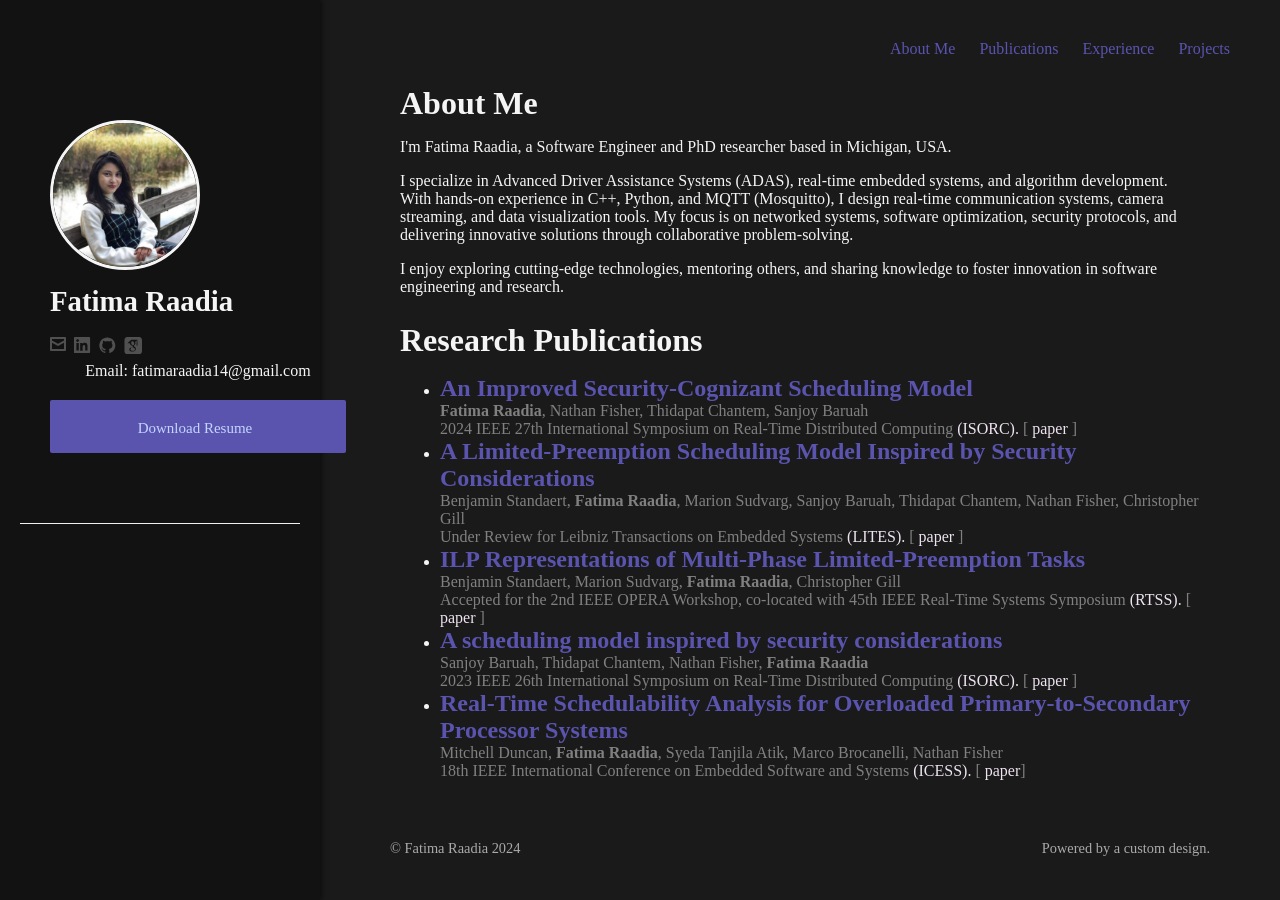
==== commit 2755cde1: "Update index.html" ====
--- a/index.html
+++ b/index.html
@@ -256,7 +256,7 @@
                 <li>
                     <h2 style="color: #5A54AF; margin-top: 0; margin-bottom: 0;">A Limited-Preemption Scheduling Model Inspired by Security Considerations</h2>
                     <p style="color: grey; margin-top: 0; margin-bottom: 0;">Benjamin Standaert, <strong>Fatima Raadia</strong>, Marion Sudvarg, Sanjoy Baruah, Thidapat Chantem, Nathan Fisher, Christopher Gill</p>
-                    <p style="color: grey; margin-top: 0; margin-bottom: 0;">Under Review for Leibniz Transactions on Embedded Systems<a href="https://drops.dagstuhl.de/entities/journal/LITES" style="color: rgb(238, 227, 240)">(LITES).</a>
+                    <p style="color: grey; margin-top: 0; margin-bottom: 0;">Under Review for Leibniz Transactions on Embedded Systems <a href="https://drops.dagstuhl.de/entities/journal/LITES" style="color: rgb(238, 227, 240)">(LITES).</a>
                     [ <a href="https://openscholarship.wustl.edu/cgi/viewcontent.cgi?article=1002&context=cse_facpubs" style="color: rgb(238, 227, 240)">paper</a> ] </p>
                 </li>
 
@@ -317,4 +317,4 @@
 </script>
 
 </body>
-</html>+</html>
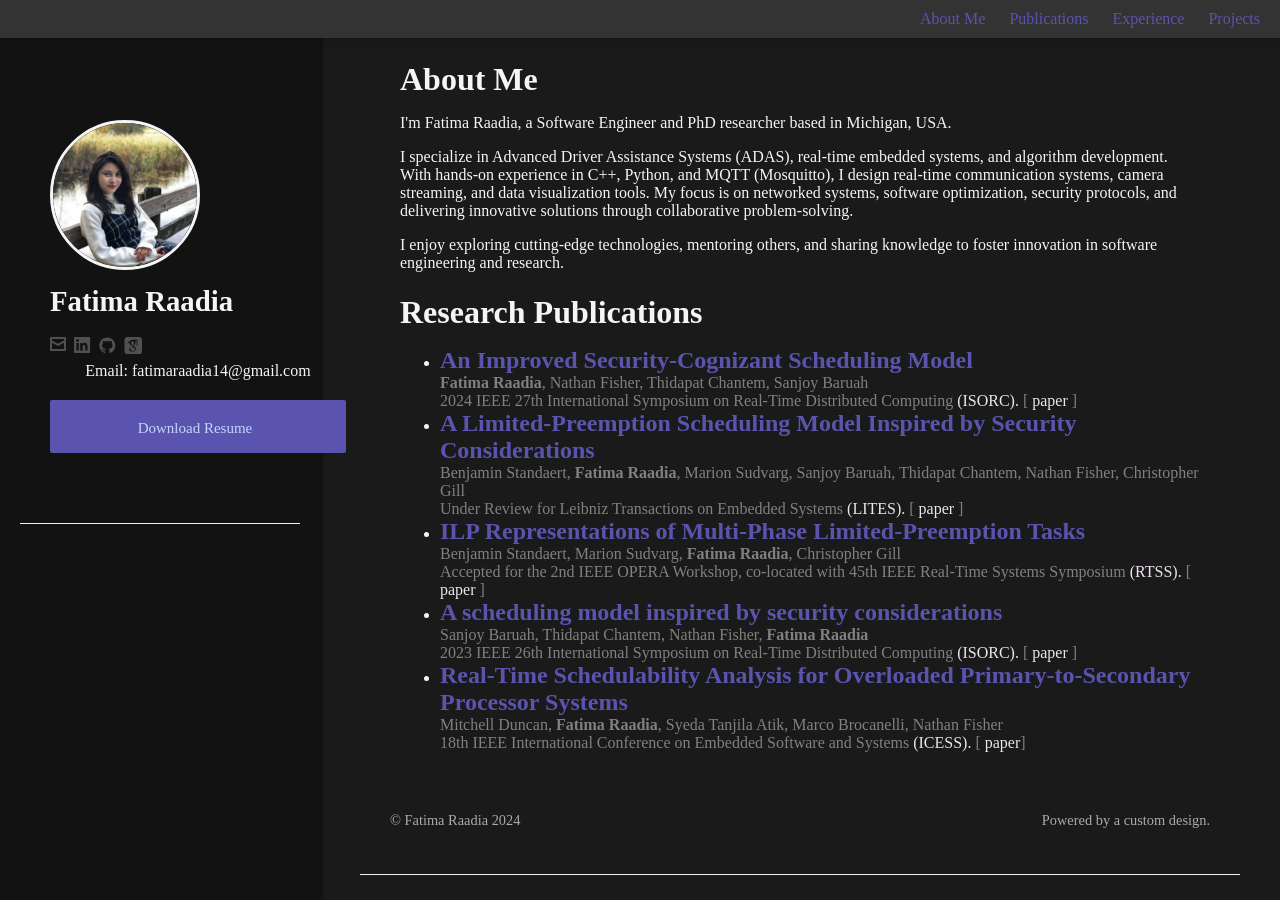
==== commit f470396d: "Update index.html nav static debug" ====
--- a/index.html
+++ b/index.html
@@ -1,9 +1,8 @@
 <!DOCTYPE html>
 <html lang="en">
 <head>
-  <link href='//fonts.googleapis.com/css?family=Source+Sans+Pro:300,400,700,400italic' rel='stylesheet' type='text/css'>
+  <!--<link href='//fonts.googleapis.com/css?family=Source+Sans+Pro:300,400,700,400italic' rel='stylesheet' type='text/css'>-->
   <link rel="stylesheet" href="https://cdnjs.cloudflare.com/ajax/libs/font-awesome/6.0.0-beta3/css/all.min.css">  
-
 
 
   <style>
@@ -76,6 +75,18 @@
       padding: 40px;
       overflow-y: auto;
     }
+    
+    /* Navigation bar styles */
+        nav {
+            position: fixed; /* Make the navbar fixed at the top */
+            top: 0;
+            left: 0;
+            width: 100%;
+            background-color: #333;
+            padding: 10px;
+            z-index: 1000; /* Ensures it's above other content */
+            box-shadow: 0 4px 6px rgba(0, 0, 0, 0.1); /* Adds a subtle shadow below */
+        }
 
     main nav {
       margin-bottom: 20px;
--- a/styles.css
+++ b/styles.css
@@ -10,6 +10,7 @@
   font-family: sans-serif; /* 1 */
   -ms-text-size-adjust: 100%; /* 2 */
   -webkit-text-size-adjust: 100%; /* 2 */
+  scroll-behavior: smooth;
 }
 
 /**
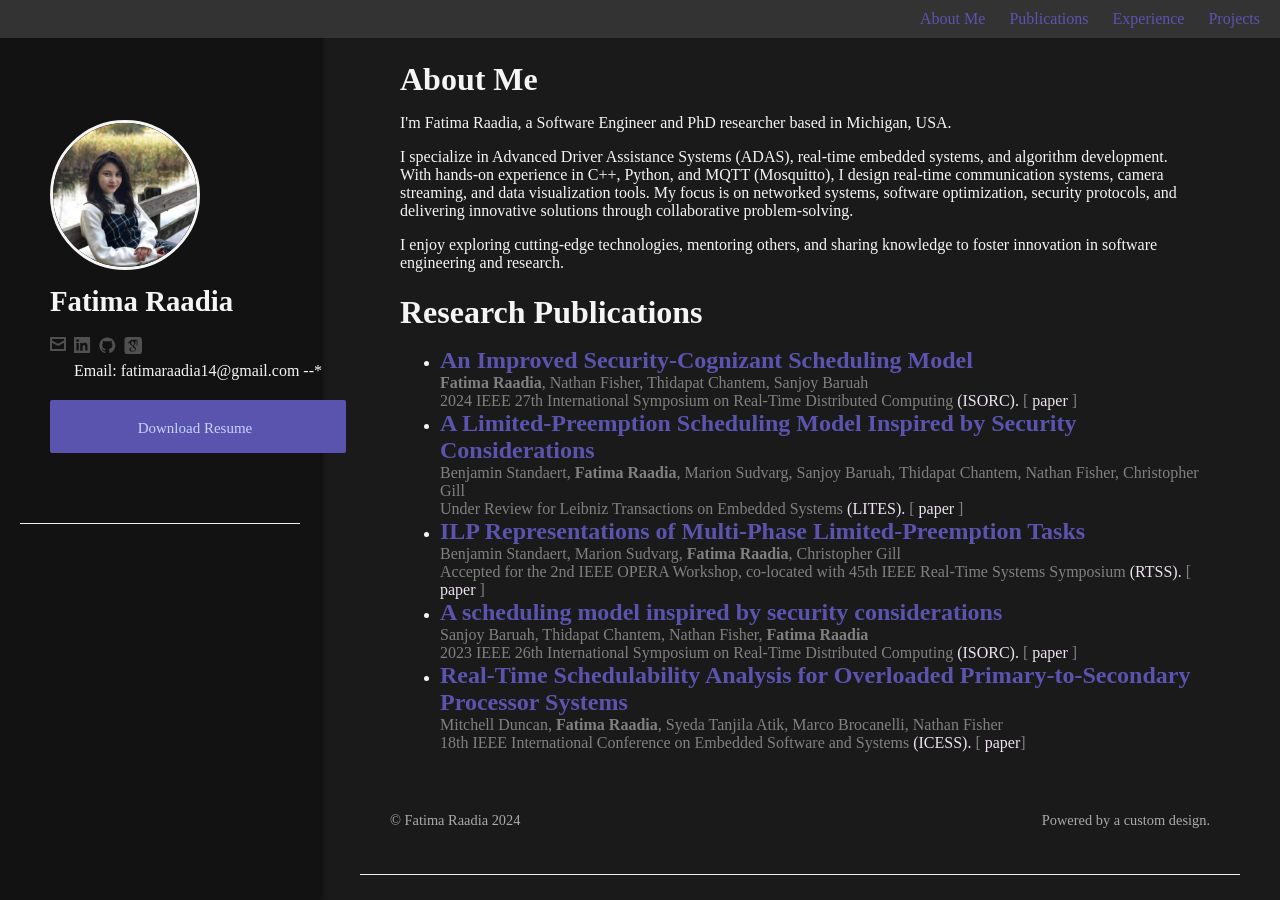
==== commit fee5c044: "Update index.html" ====
--- a/index.html
+++ b/index.html
@@ -85,7 +85,6 @@
             background-color: #333;
             padding: 10px;
             z-index: 1000; /* Ensures it's above other content */
-            box-shadow: 0 4px 6px rgba(0, 0, 0, 0.1); /* Adds a subtle shadow below */
         }
 
     main nav {
@@ -210,7 +209,7 @@
 
                 </div>
                 
-        Email: fatimaraadia14@gmail.com
+  Email: fatimaraadia14@gmail.com --*
 
                 <a href="/resume.pdf" target="blank" class="download-resume" onclick="ga('send', {hitType: 'event',eventCategory: 'CTA',eventAction: 'download'});">
                     <img2 style="position: relative;top: 1.8px;padding-right: 6px;" src="svg/dl-resume.svg">
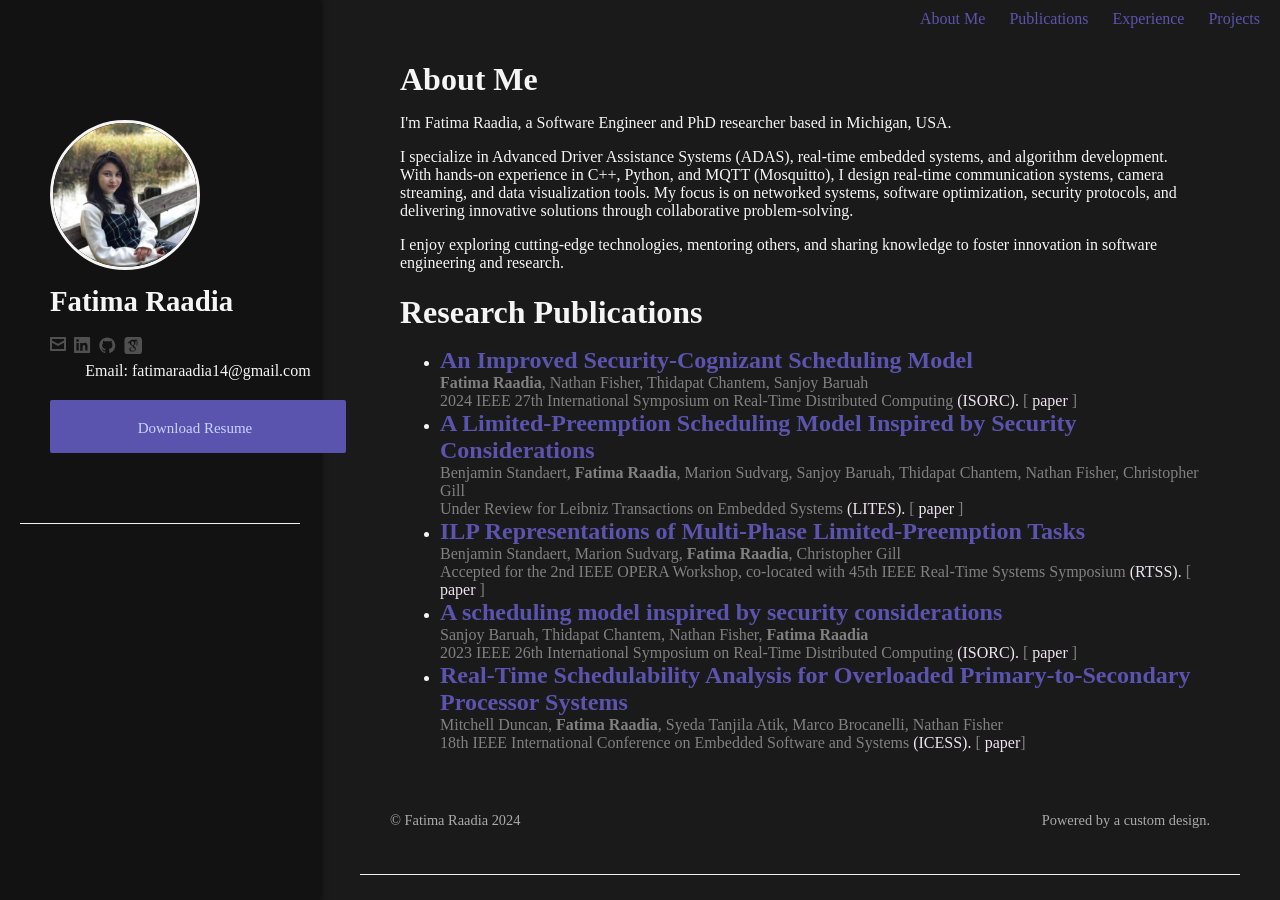
==== commit 87c6e262: "Update index.html" ====
--- a/index.html
+++ b/index.html
@@ -85,6 +85,8 @@
             background-color: #333;
             padding: 10px;
             z-index: 1000; /* Ensures it's above other content */
+            box-shadow: none;
+            background: transparent;
         }
 
     main nav {
@@ -209,7 +211,7 @@
 
                 </div>
                 
-  Email: fatimaraadia14@gmail.com --*
+  Email: fatimaraadia14@gmail.com
 
                 <a href="/resume.pdf" target="blank" class="download-resume" onclick="ga('send', {hitType: 'event',eventCategory: 'CTA',eventAction: 'download'});">
                     <img2 style="position: relative;top: 1.8px;padding-right: 6px;" src="svg/dl-resume.svg">
